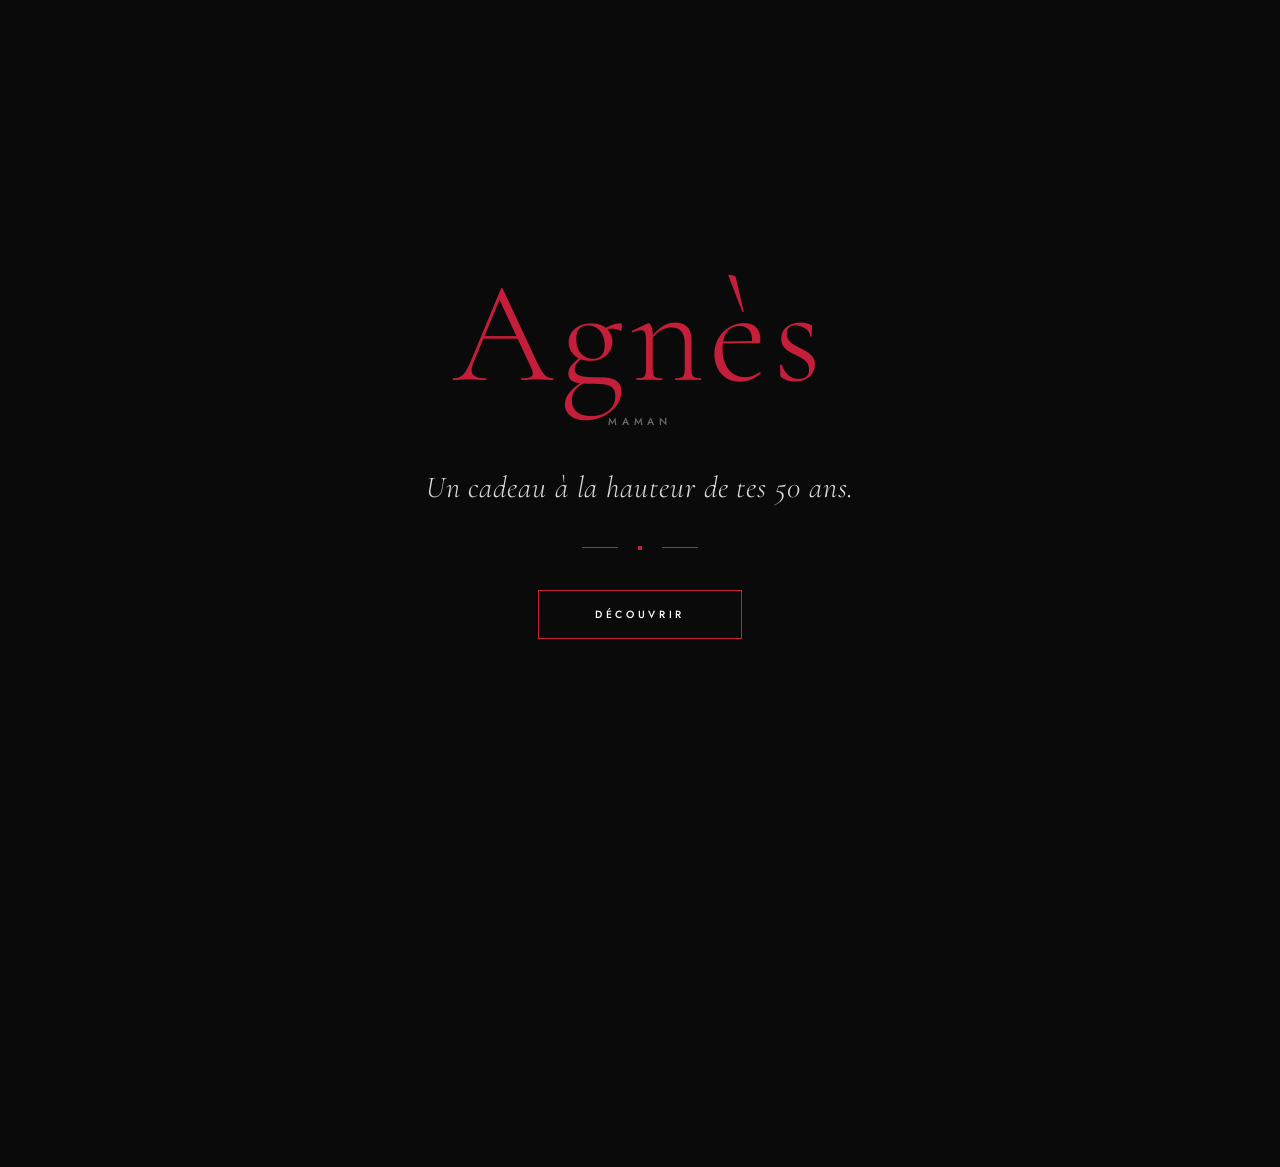
==== index.html @ ba9f7671 "fix: scroll page détail débloqué mobile + desktop" ====
<!DOCTYPE html>
<html lang="fr">
<head>
    <meta charset="UTF-8">
    <meta name="viewport" content="width=device-width, initial-scale=1.0">
    <title>Un Cadeau d'Exception — 50 ans</title>
    <link rel="preconnect" href="https://fonts.googleapis.com">
    <link rel="preconnect" href="https://fonts.gstatic.com" crossorigin>
    <link href="https://fonts.googleapis.com/css2?family=Cormorant+Garamond:ital,wght@0,300;0,400;0,500;1,300;1,400&family=Jost:wght@300;400;500&display=swap" rel="stylesheet">
    <style>

        /* ================================================================
           VARIABLES & RESET
        ================================================================ */
        :root {
            --c-black:    #0A0A0A;
            --c-white:    #FFFFFF;
            --c-red:      #C41E3A;
            --c-red-dark: #9E1830;
            --c-gold:     #B8860B;
            --c-surface:  #111111;
            --c-border:   rgba(255, 255, 255, .07);

            --f-title: 'Cormorant Garamond', Georgia, serif;
            --f-body:  'Jost', system-ui, sans-serif;

            --ease-out:     cubic-bezier(0.16, 1, 0.3, 1);
            --ease-curtain: cubic-bezier(0.76, 0, 0.24, 1);
        }

        *, *::before, *::after { box-sizing: border-box; margin: 0; padding: 0; }

        html { scroll-behavior: smooth; }

        body {
            background: var(--c-black);
            color: var(--c-white);
            font-family: var(--f-body);
            font-weight: 300;
            overflow-x: hidden;
            -webkit-font-smoothing: antialiased;
            -moz-osx-font-smoothing: grayscale;
        }

        button { cursor: pointer; border: none; background: none; font-family: inherit; }


        /* ================================================================
           SPLASH
        ================================================================ */

        #splash {
            position: fixed;
            inset: 0;
            z-index: 100;
            background: var(--c-black);
            display: flex;
            flex-direction: column;
            align-items: center;
            justify-content: center;
            gap: 2.5rem;
            padding: 2rem;
            text-align: center;
            transition: opacity .7s var(--ease-out), visibility .7s;
        }

        #splash.exit { opacity: 0; visibility: hidden; pointer-events: none; }

        .splash-mono {
            font-family: var(--f-title);
            font-size: clamp(4rem, 14vw, 9rem);
            font-weight: 300;
            color: var(--c-red);
            line-height: 1;
            letter-spacing: .04em;
            opacity: 0;
            animation: aFadeScale 2s var(--ease-out) .3s forwards;
        }

        .splash-sub {
            font-family: var(--f-body);
            font-size: .65rem;
            font-weight: 500;
            letter-spacing: .45em;
            text-transform: uppercase;
            color: rgba(255, 255, 255, .4);
            margin-top: .5rem;
            opacity: 0;
            animation: aFadeUp .9s var(--ease-out) 1.2s forwards;
        }

        .splash-tagline {
            font-family: var(--f-title);
            font-size: clamp(1.1rem, 3.5vw, 1.9rem);
            font-weight: 300;
            font-style: italic;
            letter-spacing: .03em;
            color: rgba(255, 255, 255, .85);
            opacity: 0;
            animation: aFadeUp .9s var(--ease-out) 1.9s forwards;
        }

        .splash-rule {
            display: flex;
            align-items: center;
            gap: 1.25rem;
            opacity: 0;
            animation: aFadeUp .9s var(--ease-out) 2.1s forwards;
        }

        .splash-rule::before,
        .splash-rule::after {
            content: '';
            display: block;
            width: 36px;
            height: 1px;
            background: var(--c-red);
        }

        .splash-rule-dot { width: 4px; height: 4px; background: var(--c-red); }

        #btn-discover {
            font-family: var(--f-body);
            font-size: .65rem;
            font-weight: 500;
            letter-spacing: .35em;
            text-transform: uppercase;
            color: var(--c-white);
            border: 1px solid var(--c-red);
            padding: 1rem 3.5rem;
            transition: background .22s, color .22s, border-color .22s;
            opacity: 0;
            animation: aFadeUp .9s var(--ease-out) 2.5s forwards;
        }

        #btn-discover:hover { background: var(--c-white); color: var(--c-black); border-color: var(--c-white); }


        /* ================================================================
           RIDEAU
        ================================================================ */

        .curtain {
            position: fixed;
            top: 0; bottom: 0;
            width: 50%;
            z-index: 60;
            background-color: var(--c-red);
            background-image: repeating-linear-gradient(
                91deg,
                rgba(0,0,0,.13) 0, rgba(0,0,0,0) 2px,
                rgba(0,0,0,0) 5px, rgba(0,0,0,.07) 7px
            );
            transition: transform 1.9s var(--ease-curtain);
            will-change: transform;
        }

        #curtain-left  { left: 0;  transform: translateX(0); }
        #curtain-right { right: 0; transform: translateX(0); }

        #curtain-left::after {
            content: '';
            position: absolute;
            right: 0; top: 0; bottom: 0;
            width: 70px;
            background: linear-gradient(to right, transparent, rgba(0,0,0,.38));
            pointer-events: none;
        }

        #curtain-right::before {
            content: '';
            position: absolute;
            left: 0; top: 0; bottom: 0;
            width: 70px;
            background: linear-gradient(to left, transparent, rgba(0,0,0,.38));
            pointer-events: none;
        }

        #curtain-left.open  { transform: translateX(-100%); }
        #curtain-right.open { transform: translateX(100%); }


        /* ================================================================
           BOUTON SON
        ================================================================ */

        #sound-btn {
            position: fixed;
            top: 1.25rem;
            right: 1.25rem;
            z-index: 200;
            font-size: .58rem;
            font-weight: 500;
            letter-spacing: .22em;
            text-transform: uppercase;
            color: rgba(255,255,255,.4);
            border: 1px solid rgba(255,255,255,.12);
            padding: .4rem .9rem;
            opacity: 0;
            pointer-events: none;
            transition: opacity .5s var(--ease-out), color .2s, border-color .2s;
        }

        #sound-btn.visible { opacity: 1; pointer-events: auto; }
        #sound-btn:hover   { color: var(--c-white); border-color: rgba(255,255,255,.35); }


        /* ================================================================
           GRILLE DES CADEAUX
        ================================================================ */

        #main-content {
            min-height: 100vh;
            padding: 8rem 1.5rem 6rem;
        }

        .reveal-header {
            text-align: center;
            margin-bottom: 5rem;
            opacity: 0;
            transform: translateY(14px);
            transition: opacity .8s var(--ease-out), transform .8s var(--ease-out);
        }

        .reveal-header.show { opacity: 1; transform: none; }

        .eyebrow {
            display: block;
            font-size: .58rem;
            font-weight: 500;
            letter-spacing: .48em;
            text-transform: uppercase;
            color: var(--c-red);
            margin-bottom: .75rem;
        }

        .reveal-header h1 {
            font-family: var(--f-title);
            font-size: clamp(2rem, 5vw, 3.8rem);
            font-weight: 300;
            letter-spacing: .04em;
            line-height: 1.15;
        }

        .cards-grid {
            display: grid;
            grid-template-columns: 1fr;
            gap: 1.5rem;
            max-width: 1200px;
            margin: 0 auto;
        }

        .gift-card {
            background: var(--c-surface);
            border: 1px solid var(--c-border);
            overflow: hidden;
            opacity: 0;
            transform: translateY(28px);
            transition:
                opacity .65s var(--ease-out),
                transform .65s var(--ease-out),
                border-color .22s,
                box-shadow .22s;
        }

        .gift-card.show { opacity: 1; transform: none; }

        @media (hover: hover) {
            .gift-card:hover {
                border-color: var(--c-red);
                box-shadow: 0 14px 55px rgba(196,30,58,.13);
            }
            .gift-card:hover .card-img img { transform: scale(1.04); }
        }

        .card-img {
            aspect-ratio: 16 / 9;
            overflow: hidden;
            background: #1c1c1c;
            position: relative;
        }

        .card-img img {
            display: block;
            width: 100%; height: 100%;
            object-fit: cover;
            transition: transform .7s var(--ease-out);
        }

        .card-img-placeholder {
            position: absolute;
            inset: 0;
            display: flex;
            align-items: center;
            justify-content: center;
        }

        .card-img-placeholder span {
            font-family: var(--f-title);
            font-size: .6rem;
            letter-spacing: .38em;
            text-transform: uppercase;
            color: rgba(255,255,255,.15);
        }

        .card-body { padding: 2rem 2rem 2.5rem; }

        .card-num {
            display: block;
            font-size: .53rem;
            font-weight: 500;
            letter-spacing: .55em;
            text-transform: uppercase;
            color: var(--c-red);
            margin-bottom: .75rem;
        }

        .card-title {
            font-family: var(--f-title);
            font-size: clamp(1.65rem, 3vw, 2.15rem);
            font-weight: 400;
            text-transform: uppercase;
            letter-spacing: .07em;
            line-height: 1.1;
            margin-bottom: .75rem;
        }

        .card-desc {
            font-size: .82rem;
            font-weight: 300;
            color: rgba(255,255,255,.52);
            line-height: 1.8;
            margin-bottom: 1.75rem;
        }

        .btn-detail {
            font-size: .63rem;
            font-weight: 500;
            letter-spacing: .3em;
            text-transform: uppercase;
            color: var(--c-white);
            background: transparent;
            border: 1px solid rgba(255,255,255,.2);
            padding: .85rem 2.25rem;
            transition: border-color .2s, background .2s;
        }

        .btn-detail:hover {
            border-color: var(--c-white);
            background: rgba(255,255,255,.04);
        }


        /* ================================================================
           ÉCRAN DÉTAIL
        ================================================================ */

        #detail-screen {
            position: fixed;
            inset: 0;
            z-index: 80;
            background: var(--c-black);
            overflow-y: scroll;
            -webkit-overflow-scrolling: touch;
            transform: translateX(100%);
            transition: transform .55s var(--ease-out);
        }

        #detail-screen.open { transform: translateX(0); }

        /* Bouton retour sticky */
        .detail-back {
            position: sticky;
            top: 0;
            z-index: 10;
            display: flex;
            align-items: center;
            gap: .6rem;
            padding: 1.25rem 1.5rem;
            background: rgba(10,10,10,.92);
            backdrop-filter: blur(8px);
            -webkit-backdrop-filter: blur(8px);
            font-size: .6rem;
            font-weight: 500;
            letter-spacing: .3em;
            text-transform: uppercase;
            color: rgba(255,255,255,.45);
            transition: color .2s;
            border-bottom: 1px solid rgba(255,255,255,.05);
        }

        .detail-back:hover { color: var(--c-white); }

        .detail-back-arrow {
            font-size: .9rem;
            line-height: 1;
            color: var(--c-red);
            transition: transform .2s var(--ease-out);
        }

        .detail-back:hover .detail-back-arrow { transform: translateX(-3px); }

        /* Hero image */
        .detail-hero {
            width: 100%;
            aspect-ratio: 16 / 9;
            overflow: hidden;
            background: #1c1c1c;
            position: relative;
        }

        .detail-hero img {
            display: block;
            width: 100%; height: 100%;
            object-fit: cover;
        }

        .detail-hero-placeholder {
            position: absolute;
            inset: 0;
            display: flex;
            align-items: center;
            justify-content: center;
        }

        .detail-hero-placeholder span {
            font-family: var(--f-title);
            font-size: .6rem;
            letter-spacing: .38em;
            text-transform: uppercase;
            color: rgba(255,255,255,.15);
        }

        /* Contenu */
        .detail-body {
            padding: 3rem 1.5rem 5rem;
            max-width: 680px;
            margin: 0 auto;
        }

        .detail-num {
            font-size: .53rem;
            font-weight: 500;
            letter-spacing: .55em;
            text-transform: uppercase;
            color: var(--c-red);
            display: block;
            margin-bottom: .75rem;
        }

        .detail-title {
            font-family: var(--f-title);
            font-size: clamp(2.2rem, 6vw, 3.5rem);
            font-weight: 300;
            text-transform: uppercase;
            letter-spacing: .06em;
            line-height: 1.1;
            margin-bottom: .6rem;
        }

        .detail-subtitle {
            font-family: var(--f-title);
            font-size: clamp(1rem, 2.5vw, 1.4rem);
            font-weight: 300;
            font-style: italic;
            color: rgba(255,255,255,.6);
            letter-spacing: .02em;
            margin-bottom: 2.5rem;
        }

        .detail-rule {
            display: flex;
            align-items: center;
            gap: 1.25rem;
            margin-bottom: 2.5rem;
        }

        .detail-rule::before,
        .detail-rule::after {
            content: '';
            display: block;
            height: 1px;
            background: rgba(255,255,255,.12);
            flex: 1;
        }

        .detail-rule-diamond {
            width: 5px;
            height: 5px;
            background: var(--c-red);
            transform: rotate(45deg);
            flex-shrink: 0;
        }

        .detail-story p {
            font-size: .9rem;
            font-weight: 300;
            color: rgba(255,255,255,.65);
            line-height: 1.9;
            margin-bottom: 1.5rem;
        }

        /* Liste des inclus */
        .detail-includes {
            margin: 2.5rem 0 3.5rem;
            border-top: 1px solid rgba(255,255,255,.07);
            padding-top: 2.5rem;
        }

        .detail-includes-label {
            font-size: .55rem;
            font-weight: 500;
            letter-spacing: .45em;
            text-transform: uppercase;
            color: var(--c-red);
            display: block;
            margin-bottom: 1.5rem;
        }

        .detail-includes ul {
            list-style: none;
            display: flex;
            flex-direction: column;
            gap: 1rem;
        }

        .detail-includes li {
            display: flex;
            align-items: center;
            gap: 1rem;
            font-size: .85rem;
            font-weight: 300;
            color: rgba(255,255,255,.75);
            line-height: 1.5;
        }

        .detail-includes li::before {
            content: '';
            display: block;
            width: 5px;
            height: 5px;
            background: var(--c-red);
            transform: rotate(45deg);
            flex-shrink: 0;
        }

        /* CTA principal */
        .btn-final-choose {
            display: block;
            width: 100%;
            font-family: var(--f-body);
            font-size: .68rem;
            font-weight: 500;
            letter-spacing: .35em;
            text-transform: uppercase;
            color: var(--c-white);
            background: var(--c-red);
            padding: 1.2rem 2rem;
            text-align: center;
            transition: background .2s;
        }

        .btn-final-choose:hover { background: var(--c-red-dark); }


        /* ================================================================
           CONFIRMATION
        ================================================================ */

        #confirmation {
            position: fixed;
            inset: 0;
            z-index: 300;
            background: var(--c-black);
            display: flex;
            flex-direction: column;
            align-items: center;
            justify-content: center;
            text-align: center;
            padding: 2rem;
            opacity: 0;
            visibility: hidden;
            transition: opacity .7s var(--ease-out), visibility .7s;
        }

        #confirmation.show { opacity: 1; visibility: visible; }

        .conf-eyebrow {
            font-size: .58rem;
            font-weight: 500;
            letter-spacing: .48em;
            text-transform: uppercase;
            color: var(--c-red);
            margin-bottom: 2rem;
            opacity: 0;
            transform: translateY(12px);
            transition: opacity .6s var(--ease-out) .2s, transform .6s var(--ease-out) .2s;
        }

        .conf-line1 {
            font-family: var(--f-title);
            font-size: clamp(1.1rem, 3vw, 1.75rem);
            font-weight: 300;
            font-style: italic;
            color: rgba(255,255,255,.65);
            margin-bottom: .4rem;
            opacity: 0;
            transform: translateY(12px);
            transition: opacity .6s var(--ease-out) .45s, transform .6s var(--ease-out) .45s;
        }

        .conf-chosen {
            font-family: var(--f-title);
            font-size: clamp(2.2rem, 7vw, 4.8rem);
            font-weight: 400;
            text-transform: uppercase;
            letter-spacing: .06em;
            color: var(--c-red);
            line-height: 1.1;
            margin-bottom: 2.5rem;
            opacity: 0;
            transform: translateY(12px);
            transition: opacity .6s var(--ease-out) .7s, transform .6s var(--ease-out) .7s;
        }

        .conf-ornament {
            display: flex;
            align-items: center;
            gap: 1.5rem;
            margin-bottom: 2rem;
            opacity: 0;
            transition: opacity .6s var(--ease-out) .9s;
        }

        .conf-ornament::before,
        .conf-ornament::after {
            content: '';
            display: block;
            width: 48px;
            height: 1px;
            background: rgba(255,255,255,.18);
        }

        .conf-ornament-diamond {
            width: 5px;
            height: 5px;
            background: var(--c-red);
            transform: rotate(45deg);
        }

        .conf-sub {
            font-size: .82rem;
            font-weight: 300;
            color: rgba(255,255,255,.38);
            line-height: 1.95;
            letter-spacing: .03em;
            max-width: 380px;
            opacity: 0;
            transform: translateY(12px);
            transition: opacity .6s var(--ease-out) 1.05s, transform .6s var(--ease-out) 1.05s;
        }

        #confirmation.show .conf-eyebrow,
        #confirmation.show .conf-line1,
        #confirmation.show .conf-chosen,
        #confirmation.show .conf-ornament,
        #confirmation.show .conf-sub {
            opacity: 1;
            transform: none;
        }


        /* ================================================================
           CONFETTIS
        ================================================================ */

        #confetti-canvas {
            position: fixed;
            inset: 0;
            z-index: 299;
            pointer-events: none;
        }


        /* ================================================================
           KEYFRAMES
        ================================================================ */

        @keyframes aFadeScale {
            from { opacity: 0; transform: scale(.93); }
            to   { opacity: 1; transform: scale(1); }
        }

        @keyframes aFadeUp {
            from { opacity: 0; transform: translateY(16px); }
            to   { opacity: 1; transform: translateY(0); }
        }


        /* ================================================================
           TABLETTE — 768px
        ================================================================ */

        @media (min-width: 768px) {
            #main-content { padding: 8rem 3rem 6rem; }

            .cards-grid { grid-template-columns: 1fr 1fr; gap: 2rem; }

            .gift-card:nth-child(3) {
                grid-column: 1 / -1;
                max-width: 540px;
                justify-self: center;
                width: 100%;
            }

            .detail-hero { aspect-ratio: 21 / 9; }

            .detail-body { padding: 4rem 2rem 6rem; }
        }


        /* ================================================================
           DESKTOP — 1280px
        ================================================================ */

        @media (min-width: 1280px) {
            #main-content { padding: 9rem 5rem 7rem; }

            .cards-grid { grid-template-columns: repeat(3, 1fr); gap: 2.5rem; }

            .gift-card:nth-child(3) { grid-column: auto; max-width: none; justify-self: auto; }

            .card-img { aspect-ratio: 4 / 5; }

            /* Layout 2 colonnes sur la page détail */
            #detail-screen {
                overflow: hidden;
                display: flex;
                flex-direction: column;
            }

            .detail-layout {
                display: grid;
                grid-template-columns: 1fr 1fr;
                flex: 1;
                min-height: 0;
                overflow: hidden;
            }

            .detail-hero {
                aspect-ratio: auto;
                height: 100%;
                overflow: hidden;
            }

            .detail-body {
                height: 100%;
                overflow-y: scroll;
                -webkit-overflow-scrolling: touch;
                padding: 4rem 3.5rem 6rem;
                max-width: none;
            }
        }

    </style>
</head>
<body>

<!-- ================================================================
     SPLASH
================================================================ -->
<section id="splash">
    <div>
        <div class="splash-mono">Agnès</div>
        <p class="splash-sub">Maman</p>
    </div>
    <p class="splash-tagline">Un cadeau à la hauteur de tes 50 ans.</p>
    <div class="splash-rule" aria-hidden="true">
        <div class="splash-rule-dot"></div>
    </div>
    <button id="btn-discover" type="button">Découvrir</button>
</section>


<!-- ================================================================
     RIDEAU
================================================================ -->
<div id="curtain-left"  class="curtain" aria-hidden="true"></div>
<div id="curtain-right" class="curtain" aria-hidden="true"></div>


<!-- ================================================================
     GRILLE DES CADEAUX
================================================================ -->
<main id="main-content">

    <header class="reveal-header" id="reveal-header">
        <span class="eyebrow">Ton anniversaire</span>
        <h1>Choisis ton cadeau</h1>
    </header>

    <div class="cards-grid">

        <article class="gift-card" data-id="1" data-gift="Paris &amp; Le Roi Lion">
            <div class="card-img" id="img-wrap-1">
                <div class="card-img-placeholder" aria-hidden="true"><span>gift-1.jpg</span></div>
            </div>
            <div class="card-body">
                <span class="card-num">— I —</span>
                <h2 class="card-title">Paris &amp; Le Roi Lion</h2>
                <p class="card-desc">Un week-end à Paris avec hôtel haut de gamme et places pour le spectacle Le Roi Lion.</p>
                <button class="btn-detail" type="button">Détails</button>
            </div>
        </article>

        <article class="gift-card" data-id="2" data-gift="Escapade à Deauville">
            <div class="card-img" id="img-wrap-2">
                <div class="card-img-placeholder" aria-hidden="true"><span>gift-2.jpg</span></div>
            </div>
            <div class="card-body">
                <span class="card-num">— II —</span>
                <h2 class="card-title">Escapade à Deauville</h2>
                <p class="card-desc">Un week-end normand dans un hôtel d'exception, face à la mer.</p>
                <button class="btn-detail" type="button">Détails</button>
            </div>
        </article>

        <article class="gift-card" data-id="3" data-gift="Le Sac de tes Rêves">
            <div class="card-img" id="img-wrap-3">
                <div class="card-img-placeholder" aria-hidden="true"><span>gift-3.jpg</span></div>
            </div>
            <div class="card-body">
                <span class="card-num">— III —</span>
                <h2 class="card-title">Le Sac de tes Rêves</h2>
                <p class="card-desc">Une cagnotte réunie avec amour pour t'offrir le sac tant désiré.</p>
                <button class="btn-detail" type="button">Détails</button>
            </div>
        </article>

    </div>
</main>


<!-- ================================================================
     PAGE DÉTAIL (slide depuis la droite)
================================================================ -->
<div id="detail-screen" role="dialog" aria-modal="true" aria-label="Détails du cadeau">

    <button class="detail-back" id="btn-back" type="button">
        <span class="detail-back-arrow">←</span>
        Retour aux cadeaux
    </button>

    <div class="detail-layout">

        <div class="detail-hero" id="detail-hero">
            <div class="detail-hero-placeholder" aria-hidden="true">
                <span id="detail-hero-placeholder-text"></span>
            </div>
        </div>

        <div class="detail-body">
            <span class="detail-num" id="detail-num"></span>
            <h2 class="detail-title" id="detail-title"></h2>
            <p class="detail-subtitle" id="detail-subtitle"></p>

            <div class="detail-rule" aria-hidden="true">
                <div class="detail-rule-diamond"></div>
            </div>

            <div class="detail-story" id="detail-story"></div>

            <div class="detail-includes">
                <span class="detail-includes-label">Ce cadeau comprend</span>
                <ul id="detail-includes-list"></ul>
            </div>

            <button class="btn-final-choose" id="btn-final-choose" type="button">
                Je choisis ce cadeau
            </button>
        </div>

    </div>
</div>


<!-- ================================================================
     CONFIRMATION
================================================================ -->
<canvas id="confetti-canvas" aria-hidden="true"></canvas>

<div id="confirmation" role="dialog" aria-modal="true" aria-labelledby="conf-chosen-text">
    <span class="conf-eyebrow">Félicitations</span>
    <p class="conf-line1">Tu as choisi</p>
    <h2 class="conf-chosen" id="conf-chosen-text"></h2>
    <div class="conf-ornament" aria-hidden="true">
        <div class="conf-ornament-diamond"></div>
    </div>
    <p class="conf-sub">
        Les organisateurs ont été prévenus.<br>
        Profite de ce moment.
    </p>
</div>


<!-- Son (optionnel — déposer fanfare.mp3) -->
<button id="sound-btn" type="button" title="Activer / couper le son">♪ Son</button>


<!-- ================================================================
     JAVASCRIPT
================================================================ -->
<script>
'use strict';

/* ================================================================
   DONNÉES DES CADEAUX
================================================================ */
const GIFTS = {
    1: {
        name:     'Paris & Le Roi Lion',
        num:      '— I —',
        img:      'gift-1.jpg',
        subtitle: 'Un week-end de magie dans la Ville Lumière',
        story: [
            'Paris t\'attend pour un week-end inoubliable. Au programme : les lumières de la capitale, l\'effervescence d\'un hôtel d\'exception, et l\'émotion d\'un spectacle qui a traversé les frontières et ému des millions de spectateurs à travers le monde.',
            'Le Roi Lion, c\'est bien plus qu\'un musical. C\'est une fresque vivante portée par une mise en scène époustouflante, des costumes sublimes et des chants qui résonnent longtemps après le rideau tombé. Deux places réservées rien que pour toi.'
        ],
        includes: [
            'Spectacle Le Roi Lion — 2 places au Théâtre Mogador',
            'Hôtel haut de gamme au cœur de Paris',
            'Week-end complet — 2 jours, 2 nuits'
        ]
    },
    2: {
        name:     'Escapade à Deauville',
        num:      '— II —',
        img:      'gift-2.jpg',
        subtitle: 'La Normandie dans toute sa splendeur',
        story: [
            'À deux heures de Paris, Deauville t\'attend. Les planches, la mer grise et lumineuse, les façades à colombages — tout ici invite à ralentir, à respirer, à savourer chaque instant sans se presser. Une parenthèse hors du temps.',
            'Un hôtel d\'exception, un accès spa pour un soin bien mérité, et une table gastronomique pour finir la journée comme il se doit : les yeux posés sur la mer, le verre levé, entourée de ceux qui t\'aiment.'
        ],
        includes: [
            '1 ou 2 nuits dans un hôtel d\'exception',
            'Accès SPA & soins',
            'Dîner gastronomique face à la mer'
        ]
    },
    3: {
        name:     'Le Sac de tes Rêves',
        num:      '— III —',
        img:      'gift-3.jpg',
        subtitle: 'Pour se faire plaisir, sans compromis',
        story: [
            'Il y a des objets qu\'on désire longtemps avant d\'oser se les offrir. Ce cadeau, c\'est une invitation à franchir ce pas — avec tout l\'amour de ceux qui te connaissent et qui savent exactement ce que tu vaux.',
            'Une cagnotte réunie avec soin, pour que tu puisses choisir ce que tu veux vraiment. Prends ton temps. Flâne dans ta boutique préférée. Essaie. Hésite. Décide. Aucune contrainte, juste le plaisir pur de se faire plaisir.'
        ],
        includes: [
            'Une cagnotte réunie avec amour',
            'Pour le sac que tu as toujours voulu',
            'À ton rythme, sans compromis'
        ]
    }
};


/* ================================================================
   ÉLÉMENTS
================================================================ */
const splash        = document.getElementById('splash');
const btnDiscover   = document.getElementById('btn-discover');
const cLeft         = document.getElementById('curtain-left');
const cRight        = document.getElementById('curtain-right');
const revealHdr     = document.getElementById('reveal-header');
const cards         = document.querySelectorAll('.gift-card');
const detailScreen  = document.getElementById('detail-screen');
const btnBack       = document.getElementById('btn-back');
const detailHero    = document.getElementById('detail-hero');
const detailPhText  = document.getElementById('detail-hero-placeholder-text');
const detailNum     = document.getElementById('detail-num');
const detailTitle   = document.getElementById('detail-title');
const detailSub     = document.getElementById('detail-subtitle');
const detailStory   = document.getElementById('detail-story');
const detailList    = document.getElementById('detail-includes-list');
const btnFinalChoose= document.getElementById('btn-final-choose');
const confirmEl     = document.getElementById('confirmation');
const confChosen    = document.getElementById('conf-chosen-text');
const soundBtn      = document.getElementById('sound-btn');
const canvas        = document.getElementById('confetti-canvas');
const ctx           = canvas.getContext('2d');

let currentGiftId   = null;


/* ================================================================
   IMAGES
================================================================ */
[1, 2, 3].forEach(n => {
    const wrap = document.getElementById(`img-wrap-${n}`);
    const img  = new Image();
    img.alt    = GIFTS[n].name;
    img.onload = () => { wrap.innerHTML = ''; wrap.appendChild(img); };
    img.src    = GIFTS[n].img;
});


/* ================================================================
   SON (optionnel)
================================================================ */
let soundEnabled = true;
let audio = null;
try { audio = new Audio('fanfare.mp3'); audio.preload = 'auto'; } catch(e) {}

soundBtn.addEventListener('click', () => {
    soundEnabled = !soundEnabled;
    soundBtn.textContent = soundEnabled ? '♪ Son' : '♪ Muet';
});

function playFanfare() {
    if (soundEnabled && audio) { audio.currentTime = 0; audio.play().catch(() => {}); }
}


/* ================================================================
   SÉQUENCE SPLASH → GRILLE
================================================================ */
btnDiscover.addEventListener('click', () => {
    splash.classList.add('exit');
    soundBtn.classList.add('visible');

    setTimeout(() => {
        playFanfare();
        cLeft.classList.add('open');
        cRight.classList.add('open');
    }, 280);

    setTimeout(() => revealHdr.classList.add('show'), 1600);
    cards.forEach((card, i) => {
        setTimeout(() => card.classList.add('show'), 1900 + i * 280);
    });
});


/* ================================================================
   OUVERTURE PAGE DÉTAIL
================================================================ */
function openDetail(id) {
    const g = GIFTS[id];
    currentGiftId = id;

    // Image hero
    detailHero.innerHTML = '';
    const placeholder = document.createElement('div');
    placeholder.className = 'detail-hero-placeholder';
    placeholder.innerHTML = `<span>${g.name}</span>`;
    detailHero.appendChild(placeholder);

    const img = new Image();
    img.alt    = g.name;
    img.onload = () => { detailHero.innerHTML = ''; detailHero.appendChild(img); };
    img.src    = g.img;

    // Textes
    detailNum.textContent  = g.num;
    detailTitle.textContent = g.name;
    detailSub.textContent  = g.subtitle;

    detailStory.innerHTML = g.story.map(p => `<p>${p}</p>`).join('');

    detailList.innerHTML = g.includes
        .map(item => `<li>${item}</li>`)
        .join('');

    // Ouvre le panneau + scroll en haut
    detailScreen.scrollTop = 0;
    detailScreen.classList.add('open');
}

cards.forEach(card => {
    card.querySelector('.btn-detail').addEventListener('click', () => {
        openDetail(parseInt(card.dataset.id, 10));
    });
});


/* ================================================================
   FERMETURE PAGE DÉTAIL
================================================================ */
function closeDetail() {
    detailScreen.classList.remove('open');
}

btnBack.addEventListener('click', closeDetail);


/* ================================================================
   CHOIX FINAL → EMAIL + CONFIRMATION
================================================================ */
btnFinalChoose.addEventListener('click', () => {
    const g = GIFTS[currentGiftId];

    closeDetail();

    // Confirmation overlay
    confChosen.textContent = g.name;
    confirmEl.classList.add('show');
    launchConfetti();

    // Email via Resend
    fetch('/api/notify', {
        method: 'POST',
        headers: { 'Content-Type': 'application/json' },
        body: JSON.stringify({ gift: g.name })
    }).catch(() => {});
});


/* ================================================================
   CONFETTIS
================================================================ */
const CONFETTI_COLORS = ['#C41E3A','#C41E3A','#B8860B','#D4AF37','#8B1020','#FFFFFF'];
let particles = [];
let rafId     = null;

function resizeCanvas() {
    canvas.width  = window.innerWidth;
    canvas.height = window.innerHeight;
}
window.addEventListener('resize', resizeCanvas, { passive: true });
resizeCanvas();

function makeParticle() {
    return {
        x: Math.random() * canvas.width, y: -12,
        vx: (Math.random() - .5) * 1.5,  vy: Math.random() * 2.5 + .8,
        w: Math.random() * 7 + 2,         h: Math.random() * 14 + 4,
        angle: Math.random() * Math.PI * 2, spin: (Math.random() - .5) * .11,
        color: CONFETTI_COLORS[Math.floor(Math.random() * CONFETTI_COLORS.length)],
        alpha: 1
    };
}

function tickConfetti() {
    ctx.clearRect(0, 0, canvas.width, canvas.height);
    particles.forEach(p => {
        p.x += p.vx; p.y += p.vy; p.angle += p.spin;
        if (p.y > canvas.height * .72) p.alpha -= .016;
        ctx.save();
        ctx.globalAlpha = Math.max(0, p.alpha);
        ctx.translate(p.x, p.y);
        ctx.rotate(p.angle);
        ctx.fillStyle = p.color;
        ctx.fillRect(-p.w / 2, -p.h / 2, p.w, p.h);
        ctx.restore();
    });
    particles = particles.filter(p => p.alpha > 0 && p.y < canvas.height + 20);
    if (particles.length > 0) {
        rafId = requestAnimationFrame(tickConfetti);
    } else {
        ctx.clearRect(0, 0, canvas.width, canvas.height);
        rafId = null;
    }
}

function launchConfetti() {
    if (rafId) cancelAnimationFrame(rafId);
    particles = [];
    let bursts = 0;
    const interval = setInterval(() => {
        for (let i = 0; i < 10; i++) particles.push(makeParticle());
        if (++bursts >= 22) clearInterval(interval);
    }, 55);
    tickConfetti();
}
</script>

</body>
</html>
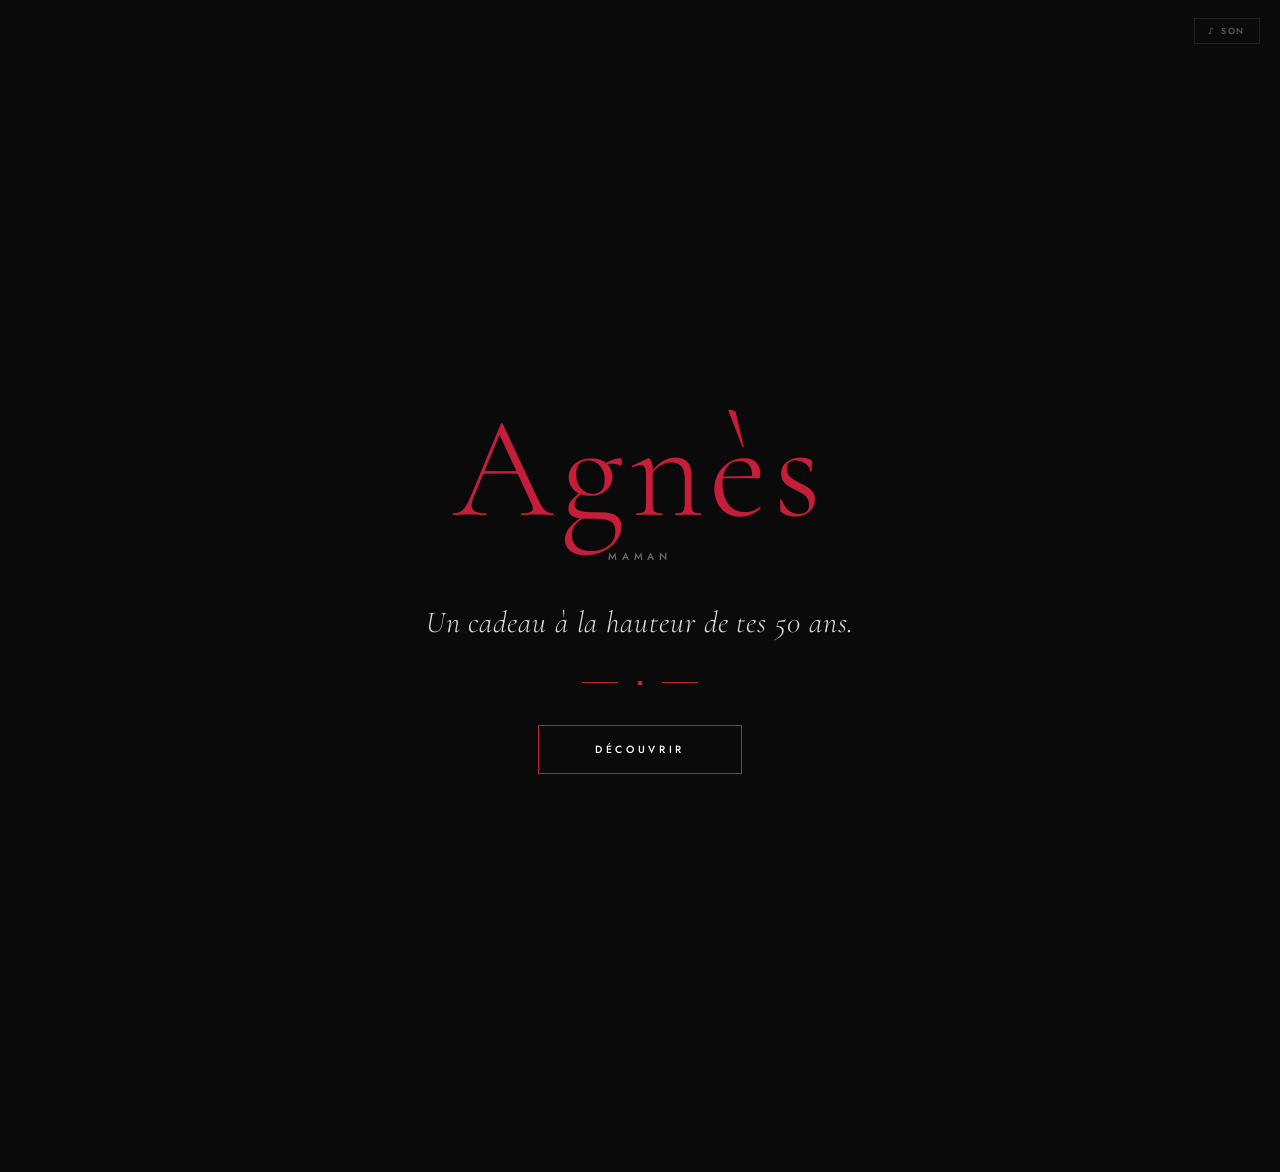
==== commit 496c072c: "feat: multi-pages + design image respirant sur cadeau.html" ====
--- a/index.html
+++ b/index.html
@@ -6,49 +6,12 @@
     <title>Un Cadeau d'Exception — 50 ans</title>
     <link rel="preconnect" href="https://fonts.googleapis.com">
     <link rel="preconnect" href="https://fonts.gstatic.com" crossorigin>
-    <link href="https://fonts.googleapis.com/css2?family=Cormorant+Garamond:ital,wght@0,300;0,400;0,500;1,300;1,400&family=Jost:wght@300;400;500&display=swap" rel="stylesheet">
+    <link rel="stylesheet" href="style.css">
     <style>
-
-        /* ================================================================
-           VARIABLES & RESET
-        ================================================================ */
-        :root {
-            --c-black:    #0A0A0A;
-            --c-white:    #FFFFFF;
-            --c-red:      #C41E3A;
-            --c-red-dark: #9E1830;
-            --c-gold:     #B8860B;
-            --c-surface:  #111111;
-            --c-border:   rgba(255, 255, 255, .07);
-
-            --f-title: 'Cormorant Garamond', Georgia, serif;
-            --f-body:  'Jost', system-ui, sans-serif;
-
-            --ease-out:     cubic-bezier(0.16, 1, 0.3, 1);
-            --ease-curtain: cubic-bezier(0.76, 0, 0.24, 1);
-        }
-
-        *, *::before, *::after { box-sizing: border-box; margin: 0; padding: 0; }
-
-        html { scroll-behavior: smooth; }
-
-        body {
-            background: var(--c-black);
-            color: var(--c-white);
-            font-family: var(--f-body);
-            font-weight: 300;
-            overflow-x: hidden;
-            -webkit-font-smoothing: antialiased;
-            -moz-osx-font-smoothing: grayscale;
-        }
-
-        button { cursor: pointer; border: none; background: none; font-family: inherit; }
-
 
         /* ================================================================
            SPLASH
         ================================================================ */
-
         #splash {
             position: fixed;
             inset: 0;
@@ -139,7 +102,6 @@
         /* ================================================================
            RIDEAU
         ================================================================ */
-
         .curtain {
             position: fixed;
             top: 0; bottom: 0;
@@ -155,8 +117,8 @@
             will-change: transform;
         }
 
-        #curtain-left  { left: 0;  transform: translateX(0); }
-        #curtain-right { right: 0; transform: translateX(0); }
+        #curtain-left  { left: 0; }
+        #curtain-right { right: 0; }
 
         #curtain-left::after {
             content: '';
@@ -181,34 +143,8 @@
 
 
         /* ================================================================
-           BOUTON SON
-        ================================================================ */
-
-        #sound-btn {
-            position: fixed;
-            top: 1.25rem;
-            right: 1.25rem;
-            z-index: 200;
-            font-size: .58rem;
-            font-weight: 500;
-            letter-spacing: .22em;
-            text-transform: uppercase;
-            color: rgba(255,255,255,.4);
-            border: 1px solid rgba(255,255,255,.12);
-            padding: .4rem .9rem;
-            opacity: 0;
-            pointer-events: none;
-            transition: opacity .5s var(--ease-out), color .2s, border-color .2s;
-        }
-
-        #sound-btn.visible { opacity: 1; pointer-events: auto; }
-        #sound-btn:hover   { color: var(--c-white); border-color: rgba(255,255,255,.35); }
-
-
-        /* ================================================================
            GRILLE DES CADEAUX
         ================================================================ */
-
         #main-content {
             min-height: 100vh;
             padding: 8rem 1.5rem 6rem;
@@ -223,16 +159,6 @@
         }
 
         .reveal-header.show { opacity: 1; transform: none; }
-
-        .eyebrow {
-            display: block;
-            font-size: .58rem;
-            font-weight: 500;
-            letter-spacing: .48em;
-            text-transform: uppercase;
-            color: var(--c-red);
-            margin-bottom: .75rem;
-        }
 
         .reveal-header h1 {
             font-family: var(--f-title);
@@ -261,15 +187,13 @@
                 transform .65s var(--ease-out),
                 border-color .22s,
                 box-shadow .22s;
+            cursor: pointer;
         }
 
         .gift-card.show { opacity: 1; transform: none; }
 
         @media (hover: hover) {
-            .gift-card:hover {
-                border-color: var(--c-red);
-                box-shadow: 0 14px 55px rgba(196,30,58,.13);
-            }
+            .gift-card:hover { border-color: var(--c-red); box-shadow: 0 14px 55px rgba(196,30,58,.13); }
             .gift-card:hover .card-img img { transform: scale(1.04); }
         }
 
@@ -281,519 +205,82 @@
         }
 
         .card-img img {
-            display: block;
-            width: 100%; height: 100%;
+            display: block; width: 100%; height: 100%;
             object-fit: cover;
             transition: transform .7s var(--ease-out);
         }
 
         .card-img-placeholder {
-            position: absolute;
-            inset: 0;
-            display: flex;
-            align-items: center;
-            justify-content: center;
+            position: absolute; inset: 0;
+            display: flex; align-items: center; justify-content: center;
         }
 
         .card-img-placeholder span {
             font-family: var(--f-title);
-            font-size: .6rem;
-            letter-spacing: .38em;
-            text-transform: uppercase;
-            color: rgba(255,255,255,.15);
+            font-size: .6rem; letter-spacing: .38em;
+            text-transform: uppercase; color: rgba(255,255,255,.15);
         }
 
         .card-body { padding: 2rem 2rem 2.5rem; }
 
         .card-num {
             display: block;
-            font-size: .53rem;
-            font-weight: 500;
-            letter-spacing: .55em;
-            text-transform: uppercase;
-            color: var(--c-red);
-            margin-bottom: .75rem;
+            font-size: .53rem; font-weight: 500;
+            letter-spacing: .55em; text-transform: uppercase;
+            color: var(--c-red); margin-bottom: .75rem;
         }
 
         .card-title {
             font-family: var(--f-title);
             font-size: clamp(1.65rem, 3vw, 2.15rem);
-            font-weight: 400;
-            text-transform: uppercase;
-            letter-spacing: .07em;
-            line-height: 1.1;
-            margin-bottom: .75rem;
+            font-weight: 400; text-transform: uppercase;
+            letter-spacing: .07em; line-height: 1.1; margin-bottom: .75rem;
         }
 
         .card-desc {
-            font-size: .82rem;
-            font-weight: 300;
+            font-size: .82rem; font-weight: 300;
             color: rgba(255,255,255,.52);
-            line-height: 1.8;
-            margin-bottom: 1.75rem;
-        }
-
-        .btn-detail {
-            font-size: .63rem;
-            font-weight: 500;
-            letter-spacing: .3em;
-            text-transform: uppercase;
-            color: var(--c-white);
-            background: transparent;
-            border: 1px solid rgba(255,255,255,.2);
-            padding: .85rem 2.25rem;
-            transition: border-color .2s, background .2s;
-        }
-
-        .btn-detail:hover {
-            border-color: var(--c-white);
-            background: rgba(255,255,255,.04);
+            line-height: 1.8; margin-bottom: 1.75rem;
         }
 
 
         /* ================================================================
-           ÉCRAN DÉTAIL
+           RESPONSIVE
         ================================================================ */
-
-        #detail-screen {
-            position: fixed;
-            inset: 0;
-            z-index: 80;
-            background: var(--c-black);
-            overflow-y: scroll;
-            -webkit-overflow-scrolling: touch;
-            transform: translateX(100%);
-            transition: transform .55s var(--ease-out);
-        }
-
-        #detail-screen.open { transform: translateX(0); }
-
-        /* Bouton retour sticky */
-        .detail-back {
-            position: sticky;
-            top: 0;
-            z-index: 10;
-            display: flex;
-            align-items: center;
-            gap: .6rem;
-            padding: 1.25rem 1.5rem;
-            background: rgba(10,10,10,.92);
-            backdrop-filter: blur(8px);
-            -webkit-backdrop-filter: blur(8px);
-            font-size: .6rem;
-            font-weight: 500;
-            letter-spacing: .3em;
-            text-transform: uppercase;
-            color: rgba(255,255,255,.45);
-            transition: color .2s;
-            border-bottom: 1px solid rgba(255,255,255,.05);
-        }
-
-        .detail-back:hover { color: var(--c-white); }
-
-        .detail-back-arrow {
-            font-size: .9rem;
-            line-height: 1;
-            color: var(--c-red);
-            transition: transform .2s var(--ease-out);
-        }
-
-        .detail-back:hover .detail-back-arrow { transform: translateX(-3px); }
-
-        /* Hero image */
-        .detail-hero {
-            width: 100%;
-            aspect-ratio: 16 / 9;
-            overflow: hidden;
-            background: #1c1c1c;
-            position: relative;
-        }
-
-        .detail-hero img {
-            display: block;
-            width: 100%; height: 100%;
-            object-fit: cover;
-        }
-
-        .detail-hero-placeholder {
-            position: absolute;
-            inset: 0;
-            display: flex;
-            align-items: center;
-            justify-content: center;
-        }
-
-        .detail-hero-placeholder span {
-            font-family: var(--f-title);
-            font-size: .6rem;
-            letter-spacing: .38em;
-            text-transform: uppercase;
-            color: rgba(255,255,255,.15);
-        }
-
-        /* Contenu */
-        .detail-body {
-            padding: 3rem 1.5rem 5rem;
-            max-width: 680px;
-            margin: 0 auto;
-        }
-
-        .detail-num {
-            font-size: .53rem;
-            font-weight: 500;
-            letter-spacing: .55em;
-            text-transform: uppercase;
-            color: var(--c-red);
-            display: block;
-            margin-bottom: .75rem;
-        }
-
-        .detail-title {
-            font-family: var(--f-title);
-            font-size: clamp(2.2rem, 6vw, 3.5rem);
-            font-weight: 300;
-            text-transform: uppercase;
-            letter-spacing: .06em;
-            line-height: 1.1;
-            margin-bottom: .6rem;
-        }
-
-        .detail-subtitle {
-            font-family: var(--f-title);
-            font-size: clamp(1rem, 2.5vw, 1.4rem);
-            font-weight: 300;
-            font-style: italic;
-            color: rgba(255,255,255,.6);
-            letter-spacing: .02em;
-            margin-bottom: 2.5rem;
-        }
-
-        .detail-rule {
-            display: flex;
-            align-items: center;
-            gap: 1.25rem;
-            margin-bottom: 2.5rem;
-        }
-
-        .detail-rule::before,
-        .detail-rule::after {
-            content: '';
-            display: block;
-            height: 1px;
-            background: rgba(255,255,255,.12);
-            flex: 1;
-        }
-
-        .detail-rule-diamond {
-            width: 5px;
-            height: 5px;
-            background: var(--c-red);
-            transform: rotate(45deg);
-            flex-shrink: 0;
-        }
-
-        .detail-story p {
-            font-size: .9rem;
-            font-weight: 300;
-            color: rgba(255,255,255,.65);
-            line-height: 1.9;
-            margin-bottom: 1.5rem;
-        }
-
-        /* Liste des inclus */
-        .detail-includes {
-            margin: 2.5rem 0 3.5rem;
-            border-top: 1px solid rgba(255,255,255,.07);
-            padding-top: 2.5rem;
-        }
-
-        .detail-includes-label {
-            font-size: .55rem;
-            font-weight: 500;
-            letter-spacing: .45em;
-            text-transform: uppercase;
-            color: var(--c-red);
-            display: block;
-            margin-bottom: 1.5rem;
-        }
-
-        .detail-includes ul {
-            list-style: none;
-            display: flex;
-            flex-direction: column;
-            gap: 1rem;
-        }
-
-        .detail-includes li {
-            display: flex;
-            align-items: center;
-            gap: 1rem;
-            font-size: .85rem;
-            font-weight: 300;
-            color: rgba(255,255,255,.75);
-            line-height: 1.5;
-        }
-
-        .detail-includes li::before {
-            content: '';
-            display: block;
-            width: 5px;
-            height: 5px;
-            background: var(--c-red);
-            transform: rotate(45deg);
-            flex-shrink: 0;
-        }
-
-        /* CTA principal */
-        .btn-final-choose {
-            display: block;
-            width: 100%;
-            font-family: var(--f-body);
-            font-size: .68rem;
-            font-weight: 500;
-            letter-spacing: .35em;
-            text-transform: uppercase;
-            color: var(--c-white);
-            background: var(--c-red);
-            padding: 1.2rem 2rem;
-            text-align: center;
-            transition: background .2s;
-        }
-
-        .btn-final-choose:hover { background: var(--c-red-dark); }
-
-
-        /* ================================================================
-           CONFIRMATION
-        ================================================================ */
-
-        #confirmation {
-            position: fixed;
-            inset: 0;
-            z-index: 300;
-            background: var(--c-black);
-            display: flex;
-            flex-direction: column;
-            align-items: center;
-            justify-content: center;
-            text-align: center;
-            padding: 2rem;
-            opacity: 0;
-            visibility: hidden;
-            transition: opacity .7s var(--ease-out), visibility .7s;
-        }
-
-        #confirmation.show { opacity: 1; visibility: visible; }
-
-        .conf-eyebrow {
-            font-size: .58rem;
-            font-weight: 500;
-            letter-spacing: .48em;
-            text-transform: uppercase;
-            color: var(--c-red);
-            margin-bottom: 2rem;
-            opacity: 0;
-            transform: translateY(12px);
-            transition: opacity .6s var(--ease-out) .2s, transform .6s var(--ease-out) .2s;
-        }
-
-        .conf-line1 {
-            font-family: var(--f-title);
-            font-size: clamp(1.1rem, 3vw, 1.75rem);
-            font-weight: 300;
-            font-style: italic;
-            color: rgba(255,255,255,.65);
-            margin-bottom: .4rem;
-            opacity: 0;
-            transform: translateY(12px);
-            transition: opacity .6s var(--ease-out) .45s, transform .6s var(--ease-out) .45s;
-        }
-
-        .conf-chosen {
-            font-family: var(--f-title);
-            font-size: clamp(2.2rem, 7vw, 4.8rem);
-            font-weight: 400;
-            text-transform: uppercase;
-            letter-spacing: .06em;
-            color: var(--c-red);
-            line-height: 1.1;
-            margin-bottom: 2.5rem;
-            opacity: 0;
-            transform: translateY(12px);
-            transition: opacity .6s var(--ease-out) .7s, transform .6s var(--ease-out) .7s;
-        }
-
-        .conf-ornament {
-            display: flex;
-            align-items: center;
-            gap: 1.5rem;
-            margin-bottom: 2rem;
-            opacity: 0;
-            transition: opacity .6s var(--ease-out) .9s;
-        }
-
-        .conf-ornament::before,
-        .conf-ornament::after {
-            content: '';
-            display: block;
-            width: 48px;
-            height: 1px;
-            background: rgba(255,255,255,.18);
-        }
-
-        .conf-ornament-diamond {
-            width: 5px;
-            height: 5px;
-            background: var(--c-red);
-            transform: rotate(45deg);
-        }
-
-        .conf-sub {
-            font-size: .82rem;
-            font-weight: 300;
-            color: rgba(255,255,255,.38);
-            line-height: 1.95;
-            letter-spacing: .03em;
-            max-width: 380px;
-            opacity: 0;
-            transform: translateY(12px);
-            transition: opacity .6s var(--ease-out) 1.05s, transform .6s var(--ease-out) 1.05s;
-        }
-
-        #confirmation.show .conf-eyebrow,
-        #confirmation.show .conf-line1,
-        #confirmation.show .conf-chosen,
-        #confirmation.show .conf-ornament,
-        #confirmation.show .conf-sub {
-            opacity: 1;
-            transform: none;
-        }
-
-
-        /* ================================================================
-           CONFETTIS
-        ================================================================ */
-
-        #confetti-canvas {
-            position: fixed;
-            inset: 0;
-            z-index: 299;
-            pointer-events: none;
-        }
-
-
-        /* ================================================================
-           KEYFRAMES
-        ================================================================ */
-
-        @keyframes aFadeScale {
-            from { opacity: 0; transform: scale(.93); }
-            to   { opacity: 1; transform: scale(1); }
-        }
-
-        @keyframes aFadeUp {
-            from { opacity: 0; transform: translateY(16px); }
-            to   { opacity: 1; transform: translateY(0); }
-        }
-
-
-        /* ================================================================
-           TABLETTE — 768px
-        ================================================================ */
-
         @media (min-width: 768px) {
             #main-content { padding: 8rem 3rem 6rem; }
-
             .cards-grid { grid-template-columns: 1fr 1fr; gap: 2rem; }
-
             .gift-card:nth-child(3) {
                 grid-column: 1 / -1;
-                max-width: 540px;
-                justify-self: center;
-                width: 100%;
+                max-width: 540px; justify-self: center; width: 100%;
             }
-
-            .detail-hero { aspect-ratio: 21 / 9; }
-
-            .detail-body { padding: 4rem 2rem 6rem; }
-        }
-
-
-        /* ================================================================
-           DESKTOP — 1280px
-        ================================================================ */
+        }
 
         @media (min-width: 1280px) {
             #main-content { padding: 9rem 5rem 7rem; }
-
             .cards-grid { grid-template-columns: repeat(3, 1fr); gap: 2.5rem; }
-
             .gift-card:nth-child(3) { grid-column: auto; max-width: none; justify-self: auto; }
-
             .card-img { aspect-ratio: 4 / 5; }
-
-            /* Layout 2 colonnes sur la page détail */
-            #detail-screen {
-                overflow: hidden;
-                display: flex;
-                flex-direction: column;
-            }
-
-            .detail-layout {
-                display: grid;
-                grid-template-columns: 1fr 1fr;
-                flex: 1;
-                min-height: 0;
-                overflow: hidden;
-            }
-
-            .detail-hero {
-                aspect-ratio: auto;
-                height: 100%;
-                overflow: hidden;
-            }
-
-            .detail-body {
-                height: 100%;
-                overflow-y: scroll;
-                -webkit-overflow-scrolling: touch;
-                padding: 4rem 3.5rem 6rem;
-                max-width: none;
-            }
         }
 
     </style>
 </head>
 <body>
 
-<!-- ================================================================
-     SPLASH
-================================================================ -->
 <section id="splash">
     <div>
         <div class="splash-mono">Agnès</div>
         <p class="splash-sub">Maman</p>
     </div>
     <p class="splash-tagline">Un cadeau à la hauteur de tes 50 ans.</p>
-    <div class="splash-rule" aria-hidden="true">
-        <div class="splash-rule-dot"></div>
-    </div>
+    <div class="splash-rule" aria-hidden="true"><div class="splash-rule-dot"></div></div>
     <button id="btn-discover" type="button">Découvrir</button>
 </section>
 
-
-<!-- ================================================================
-     RIDEAU
-================================================================ -->
 <div id="curtain-left"  class="curtain" aria-hidden="true"></div>
 <div id="curtain-right" class="curtain" aria-hidden="true"></div>
 
-
-<!-- ================================================================
-     GRILLE DES CADEAUX
-================================================================ -->
 <main id="main-content">
-
     <header class="reveal-header" id="reveal-header">
         <span class="eyebrow">Ton anniversaire</span>
         <h1>Choisis ton cadeau</h1>
@@ -809,7 +296,7 @@
                 <span class="card-num">— I —</span>
                 <h2 class="card-title">Paris &amp; Le Roi Lion</h2>
                 <p class="card-desc">Un week-end à Paris avec hôtel haut de gamme et places pour le spectacle Le Roi Lion.</p>
-                <button class="btn-detail" type="button">Détails</button>
+                <button class="btn-outline" type="button">Détails</button>
             </div>
         </article>
 
@@ -821,7 +308,7 @@
                 <span class="card-num">— II —</span>
                 <h2 class="card-title">Escapade à Deauville</h2>
                 <p class="card-desc">Un week-end normand dans un hôtel d'exception, face à la mer.</p>
-                <button class="btn-detail" type="button">Détails</button>
+                <button class="btn-outline" type="button">Détails</button>
             </div>
         </article>
 
@@ -833,169 +320,44 @@
                 <span class="card-num">— III —</span>
                 <h2 class="card-title">Le Sac de tes Rêves</h2>
                 <p class="card-desc">Une cagnotte réunie avec amour pour t'offrir le sac tant désiré.</p>
-                <button class="btn-detail" type="button">Détails</button>
+                <button class="btn-outline" type="button">Détails</button>
             </div>
         </article>
 
     </div>
 </main>
 
-
-<!-- ================================================================
-     PAGE DÉTAIL (slide depuis la droite)
-================================================================ -->
-<div id="detail-screen" role="dialog" aria-modal="true" aria-label="Détails du cadeau">
-
-    <button class="detail-back" id="btn-back" type="button">
-        <span class="detail-back-arrow">←</span>
-        Retour aux cadeaux
-    </button>
-
-    <div class="detail-layout">
-
-        <div class="detail-hero" id="detail-hero">
-            <div class="detail-hero-placeholder" aria-hidden="true">
-                <span id="detail-hero-placeholder-text"></span>
-            </div>
-        </div>
-
-        <div class="detail-body">
-            <span class="detail-num" id="detail-num"></span>
-            <h2 class="detail-title" id="detail-title"></h2>
-            <p class="detail-subtitle" id="detail-subtitle"></p>
-
-            <div class="detail-rule" aria-hidden="true">
-                <div class="detail-rule-diamond"></div>
-            </div>
-
-            <div class="detail-story" id="detail-story"></div>
-
-            <div class="detail-includes">
-                <span class="detail-includes-label">Ce cadeau comprend</span>
-                <ul id="detail-includes-list"></ul>
-            </div>
-
-            <button class="btn-final-choose" id="btn-final-choose" type="button">
-                Je choisis ce cadeau
-            </button>
-        </div>
-
-    </div>
-</div>
-
-
-<!-- ================================================================
-     CONFIRMATION
-================================================================ -->
-<canvas id="confetti-canvas" aria-hidden="true"></canvas>
-
-<div id="confirmation" role="dialog" aria-modal="true" aria-labelledby="conf-chosen-text">
-    <span class="conf-eyebrow">Félicitations</span>
-    <p class="conf-line1">Tu as choisi</p>
-    <h2 class="conf-chosen" id="conf-chosen-text"></h2>
-    <div class="conf-ornament" aria-hidden="true">
-        <div class="conf-ornament-diamond"></div>
-    </div>
-    <p class="conf-sub">
-        Les organisateurs ont été prévenus.<br>
-        Profite de ce moment.
-    </p>
-</div>
-
-
-<!-- Son (optionnel — déposer fanfare.mp3) -->
-<button id="sound-btn" type="button" title="Activer / couper le son">♪ Son</button>
-
-
-<!-- ================================================================
-     JAVASCRIPT
-================================================================ -->
+<button id="sound-btn" type="button">♪ Son</button>
+
+<script src="gifts-data.js"></script>
 <script>
 'use strict';
 
-/* ================================================================
-   DONNÉES DES CADEAUX
-================================================================ */
-const GIFTS = {
-    1: {
-        name:     'Paris & Le Roi Lion',
-        num:      '— I —',
-        img:      'gift-1.jpg',
-        subtitle: 'Un week-end de magie dans la Ville Lumière',
-        story: [
-            'Paris t\'attend pour un week-end inoubliable. Au programme : les lumières de la capitale, l\'effervescence d\'un hôtel d\'exception, et l\'émotion d\'un spectacle qui a traversé les frontières et ému des millions de spectateurs à travers le monde.',
-            'Le Roi Lion, c\'est bien plus qu\'un musical. C\'est une fresque vivante portée par une mise en scène époustouflante, des costumes sublimes et des chants qui résonnent longtemps après le rideau tombé. Deux places réservées rien que pour toi.'
-        ],
-        includes: [
-            'Spectacle Le Roi Lion — 2 places au Théâtre Mogador',
-            'Hôtel haut de gamme au cœur de Paris',
-            'Week-end complet — 2 jours, 2 nuits'
-        ]
-    },
-    2: {
-        name:     'Escapade à Deauville',
-        num:      '— II —',
-        img:      'gift-2.jpg',
-        subtitle: 'La Normandie dans toute sa splendeur',
-        story: [
-            'À deux heures de Paris, Deauville t\'attend. Les planches, la mer grise et lumineuse, les façades à colombages — tout ici invite à ralentir, à respirer, à savourer chaque instant sans se presser. Une parenthèse hors du temps.',
-            'Un hôtel d\'exception, un accès spa pour un soin bien mérité, et une table gastronomique pour finir la journée comme il se doit : les yeux posés sur la mer, le verre levé, entourée de ceux qui t\'aiment.'
-        ],
-        includes: [
-            '1 ou 2 nuits dans un hôtel d\'exception',
-            'Accès SPA & soins',
-            'Dîner gastronomique face à la mer'
-        ]
-    },
-    3: {
-        name:     'Le Sac de tes Rêves',
-        num:      '— III —',
-        img:      'gift-3.jpg',
-        subtitle: 'Pour se faire plaisir, sans compromis',
-        story: [
-            'Il y a des objets qu\'on désire longtemps avant d\'oser se les offrir. Ce cadeau, c\'est une invitation à franchir ce pas — avec tout l\'amour de ceux qui te connaissent et qui savent exactement ce que tu vaux.',
-            'Une cagnotte réunie avec soin, pour que tu puisses choisir ce que tu veux vraiment. Prends ton temps. Flâne dans ta boutique préférée. Essaie. Hésite. Décide. Aucune contrainte, juste le plaisir pur de se faire plaisir.'
-        ],
-        includes: [
-            'Une cagnotte réunie avec amour',
-            'Pour le sac que tu as toujours voulu',
-            'À ton rythme, sans compromis'
-        ]
-    }
-};
-
-
-/* ================================================================
-   ÉLÉMENTS
-================================================================ */
-const splash        = document.getElementById('splash');
-const btnDiscover   = document.getElementById('btn-discover');
-const cLeft         = document.getElementById('curtain-left');
-const cRight        = document.getElementById('curtain-right');
-const revealHdr     = document.getElementById('reveal-header');
-const cards         = document.querySelectorAll('.gift-card');
-const detailScreen  = document.getElementById('detail-screen');
-const btnBack       = document.getElementById('btn-back');
-const detailHero    = document.getElementById('detail-hero');
-const detailPhText  = document.getElementById('detail-hero-placeholder-text');
-const detailNum     = document.getElementById('detail-num');
-const detailTitle   = document.getElementById('detail-title');
-const detailSub     = document.getElementById('detail-subtitle');
-const detailStory   = document.getElementById('detail-story');
-const detailList    = document.getElementById('detail-includes-list');
-const btnFinalChoose= document.getElementById('btn-final-choose');
-const confirmEl     = document.getElementById('confirmation');
-const confChosen    = document.getElementById('conf-chosen-text');
-const soundBtn      = document.getElementById('sound-btn');
-const canvas        = document.getElementById('confetti-canvas');
-const ctx           = canvas.getContext('2d');
-
-let currentGiftId   = null;
-
-
-/* ================================================================
-   IMAGES
-================================================================ */
+/* ---- Navigation avec fondu ---- */
+function navigateTo(url) {
+    document.body.classList.add('exit');
+    setTimeout(() => { window.location.href = url; }, 280);
+}
+
+/* ---- Mode skip (retour depuis une page détail) ---- */
+const skipIntro = new URLSearchParams(location.search).has('skip');
+const splash    = document.getElementById('splash');
+const cLeft     = document.getElementById('curtain-left');
+const cRight    = document.getElementById('curtain-right');
+const revealHdr = document.getElementById('reveal-header');
+const cards     = document.querySelectorAll('.gift-card');
+
+if (skipIntro) {
+    splash.style.display    = 'none';
+    cLeft.style.transition  = 'none';
+    cRight.style.transition = 'none';
+    cLeft.classList.add('open');
+    cRight.classList.add('open');
+    revealHdr.classList.add('show');
+    cards.forEach(card => card.classList.add('show'));
+}
+
+/* ---- Images ---- */
 [1, 2, 3].forEach(n => {
     const wrap = document.getElementById(`img-wrap-${n}`);
     const img  = new Image();
@@ -1004,12 +366,10 @@
     img.src    = GIFTS[n].img;
 });
 
-
-/* ================================================================
-   SON (optionnel)
-================================================================ */
+/* ---- Son ---- */
+const soundBtn   = document.getElementById('sound-btn');
 let soundEnabled = true;
-let audio = null;
+let audio        = null;
 try { audio = new Audio('fanfare.mp3'); audio.preload = 'auto'; } catch(e) {}
 
 soundBtn.addEventListener('click', () => {
@@ -1017,20 +377,14 @@
     soundBtn.textContent = soundEnabled ? '♪ Son' : '♪ Muet';
 });
 
-function playFanfare() {
-    if (soundEnabled && audio) { audio.currentTime = 0; audio.play().catch(() => {}); }
-}
-
-
-/* ================================================================
-   SÉQUENCE SPLASH → GRILLE
-================================================================ */
+/* ---- Splash → révélation ---- */
+const btnDiscover = document.getElementById('btn-discover');
+
 btnDiscover.addEventListener('click', () => {
     splash.classList.add('exit');
-    soundBtn.classList.add('visible');
 
     setTimeout(() => {
-        playFanfare();
+        if (soundEnabled && audio) { audio.currentTime = 0; audio.play().catch(() => {}); }
         cLeft.classList.add('open');
         cRight.classList.add('open');
     }, 280);
@@ -1041,139 +395,16 @@
     });
 });
 
-
-/* ================================================================
-   OUVERTURE PAGE DÉTAIL
-================================================================ */
-function openDetail(id) {
-    const g = GIFTS[id];
-    currentGiftId = id;
-
-    // Image hero
-    detailHero.innerHTML = '';
-    const placeholder = document.createElement('div');
-    placeholder.className = 'detail-hero-placeholder';
-    placeholder.innerHTML = `<span>${g.name}</span>`;
-    detailHero.appendChild(placeholder);
-
-    const img = new Image();
-    img.alt    = g.name;
-    img.onload = () => { detailHero.innerHTML = ''; detailHero.appendChild(img); };
-    img.src    = g.img;
-
-    // Textes
-    detailNum.textContent  = g.num;
-    detailTitle.textContent = g.name;
-    detailSub.textContent  = g.subtitle;
-
-    detailStory.innerHTML = g.story.map(p => `<p>${p}</p>`).join('');
-
-    detailList.innerHTML = g.includes
-        .map(item => `<li>${item}</li>`)
-        .join('');
-
-    // Ouvre le panneau + scroll en haut
-    detailScreen.scrollTop = 0;
-    detailScreen.classList.add('open');
-}
-
+/* ---- Clic sur une carte → page détail ---- */
 cards.forEach(card => {
-    card.querySelector('.btn-detail').addEventListener('click', () => {
-        openDetail(parseInt(card.dataset.id, 10));
+    card.querySelector('.btn-outline').addEventListener('click', (e) => {
+        e.stopPropagation();
+        navigateTo(`cadeau.html?id=${card.dataset.id}`);
+    });
+    card.addEventListener('click', () => {
+        navigateTo(`cadeau.html?id=${card.dataset.id}`);
     });
 });
-
-
-/* ================================================================
-   FERMETURE PAGE DÉTAIL
-================================================================ */
-function closeDetail() {
-    detailScreen.classList.remove('open');
-}
-
-btnBack.addEventListener('click', closeDetail);
-
-
-/* ================================================================
-   CHOIX FINAL → EMAIL + CONFIRMATION
-================================================================ */
-btnFinalChoose.addEventListener('click', () => {
-    const g = GIFTS[currentGiftId];
-
-    closeDetail();
-
-    // Confirmation overlay
-    confChosen.textContent = g.name;
-    confirmEl.classList.add('show');
-    launchConfetti();
-
-    // Email via Resend
-    fetch('/api/notify', {
-        method: 'POST',
-        headers: { 'Content-Type': 'application/json' },
-        body: JSON.stringify({ gift: g.name })
-    }).catch(() => {});
-});
-
-
-/* ================================================================
-   CONFETTIS
-================================================================ */
-const CONFETTI_COLORS = ['#C41E3A','#C41E3A','#B8860B','#D4AF37','#8B1020','#FFFFFF'];
-let particles = [];
-let rafId     = null;
-
-function resizeCanvas() {
-    canvas.width  = window.innerWidth;
-    canvas.height = window.innerHeight;
-}
-window.addEventListener('resize', resizeCanvas, { passive: true });
-resizeCanvas();
-
-function makeParticle() {
-    return {
-        x: Math.random() * canvas.width, y: -12,
-        vx: (Math.random() - .5) * 1.5,  vy: Math.random() * 2.5 + .8,
-        w: Math.random() * 7 + 2,         h: Math.random() * 14 + 4,
-        angle: Math.random() * Math.PI * 2, spin: (Math.random() - .5) * .11,
-        color: CONFETTI_COLORS[Math.floor(Math.random() * CONFETTI_COLORS.length)],
-        alpha: 1
-    };
-}
-
-function tickConfetti() {
-    ctx.clearRect(0, 0, canvas.width, canvas.height);
-    particles.forEach(p => {
-        p.x += p.vx; p.y += p.vy; p.angle += p.spin;
-        if (p.y > canvas.height * .72) p.alpha -= .016;
-        ctx.save();
-        ctx.globalAlpha = Math.max(0, p.alpha);
-        ctx.translate(p.x, p.y);
-        ctx.rotate(p.angle);
-        ctx.fillStyle = p.color;
-        ctx.fillRect(-p.w / 2, -p.h / 2, p.w, p.h);
-        ctx.restore();
-    });
-    particles = particles.filter(p => p.alpha > 0 && p.y < canvas.height + 20);
-    if (particles.length > 0) {
-        rafId = requestAnimationFrame(tickConfetti);
-    } else {
-        ctx.clearRect(0, 0, canvas.width, canvas.height);
-        rafId = null;
-    }
-}
-
-function launchConfetti() {
-    if (rafId) cancelAnimationFrame(rafId);
-    particles = [];
-    let bursts = 0;
-    const interval = setInterval(() => {
-        for (let i = 0; i < 10; i++) particles.push(makeParticle());
-        if (++bursts >= 22) clearInterval(interval);
-    }, 55);
-    tickConfetti();
-}
 </script>
-
 </body>
 </html>
--- a/style.css
+++ b/style.css
@@ -0,0 +1,203 @@
+/* ================================================================
+   GOOGLE FONTS
+================================================================ */
+@import url('https://fonts.googleapis.com/css2?family=Cormorant+Garamond:ital,wght@0,300;0,400;0,500;1,300;1,400&family=Jost:wght@300;400;500&display=swap');
+
+/* ================================================================
+   VARIABLES
+================================================================ */
+:root {
+    --c-black:    #0A0A0A;
+    --c-white:    #FFFFFF;
+    --c-red:      #C41E3A;
+    --c-red-dark: #9E1830;
+    --c-gold:     #B8860B;
+    --c-surface:  #111111;
+    --c-border:   rgba(255, 255, 255, .07);
+
+    --f-title: 'Cormorant Garamond', Georgia, serif;
+    --f-body:  'Jost', system-ui, sans-serif;
+
+    --ease-out:     cubic-bezier(0.16, 1, 0.3, 1);
+    --ease-curtain: cubic-bezier(0.76, 0, 0.24, 1);
+}
+
+/* ================================================================
+   RESET
+================================================================ */
+*, *::before, *::after { box-sizing: border-box; margin: 0; padding: 0; }
+html { scroll-behavior: smooth; }
+
+body {
+    background: var(--c-black);
+    color: var(--c-white);
+    font-family: var(--f-body);
+    font-weight: 300;
+    overflow-x: hidden;
+    -webkit-font-smoothing: antialiased;
+    -moz-osx-font-smoothing: grayscale;
+    animation: pageIn .5s var(--ease-out) forwards;
+}
+
+button { cursor: pointer; border: none; background: none; font-family: inherit; }
+
+/* ================================================================
+   TRANSITIONS DE PAGE
+================================================================ */
+body.exit {
+    opacity: 0;
+    transform: translateY(6px);
+    transition: opacity .3s ease, transform .3s ease;
+}
+
+/* ================================================================
+   KEYFRAMES
+================================================================ */
+@keyframes pageIn {
+    from { opacity: 0; transform: translateY(6px); }
+    to   { opacity: 1; transform: none; }
+}
+
+@keyframes aFadeScale {
+    from { opacity: 0; transform: scale(.93); }
+    to   { opacity: 1; transform: scale(1); }
+}
+
+@keyframes aFadeUp {
+    from { opacity: 0; transform: translateY(16px); }
+    to   { opacity: 1; transform: none; }
+}
+
+/* ================================================================
+   COMPOSANTS PARTAGÉS
+================================================================ */
+
+/* Eyebrow */
+.eyebrow {
+    display: block;
+    font-size: .58rem;
+    font-weight: 500;
+    letter-spacing: .48em;
+    text-transform: uppercase;
+    color: var(--c-red);
+    margin-bottom: .75rem;
+}
+
+/* Ornement losange */
+.ornament {
+    display: flex;
+    align-items: center;
+    gap: 1.5rem;
+}
+
+.ornament::before,
+.ornament::after {
+    content: '';
+    display: block;
+    flex: 1;
+    height: 1px;
+    background: rgba(255, 255, 255, .12);
+}
+
+.ornament-diamond {
+    width: 5px;
+    height: 5px;
+    background: var(--c-red);
+    transform: rotate(45deg);
+    flex-shrink: 0;
+}
+
+/* Bouton principal (rouge) */
+.btn-primary {
+    display: inline-block;
+    font-family: var(--f-body);
+    font-size: .65rem;
+    font-weight: 500;
+    letter-spacing: .35em;
+    text-transform: uppercase;
+    color: var(--c-white);
+    background: var(--c-red);
+    border: none;
+    padding: 1rem 2.5rem;
+    cursor: pointer;
+    transition: background .2s;
+}
+
+.btn-primary:hover { background: var(--c-red-dark); }
+
+.btn-primary:disabled {
+    opacity: .5;
+    cursor: not-allowed;
+}
+
+/* Bouton outline */
+.btn-outline {
+    display: inline-block;
+    font-family: var(--f-body);
+    font-size: .65rem;
+    font-weight: 500;
+    letter-spacing: .35em;
+    text-transform: uppercase;
+    color: var(--c-white);
+    background: transparent;
+    border: 1px solid rgba(255, 255, 255, .2);
+    padding: 1rem 2.5rem;
+    cursor: pointer;
+    transition: border-color .2s, background .2s;
+    text-decoration: none;
+}
+
+.btn-outline:hover { border-color: var(--c-white); background: rgba(255, 255, 255, .04); }
+
+/* Barre de navigation retour (pages détail + confirmation) */
+.back-nav {
+    position: sticky;
+    top: 0;
+    z-index: 50;
+    display: flex;
+    align-items: center;
+    gap: .7rem;
+    padding: 1.1rem 1.5rem;
+    background: rgba(10, 10, 10, .95);
+    backdrop-filter: blur(10px);
+    -webkit-backdrop-filter: blur(10px);
+    border-bottom: 1px solid rgba(255, 255, 255, .05);
+    font-size: .58rem;
+    font-weight: 500;
+    letter-spacing: .3em;
+    text-transform: uppercase;
+    color: rgba(255, 255, 255, .4);
+    cursor: pointer;
+    transition: color .2s;
+    text-decoration: none;
+}
+
+.back-nav:hover { color: var(--c-white); }
+
+.back-nav-arrow {
+    color: var(--c-red);
+    font-size: .85rem;
+    line-height: 1;
+    transition: transform .22s var(--ease-out);
+}
+
+.back-nav:hover .back-nav-arrow { transform: translateX(-3px); }
+
+/* Bouton son */
+#sound-btn {
+    position: fixed;
+    top: 1.1rem;
+    right: 1.25rem;
+    z-index: 200;
+    font-size: .55rem;
+    font-weight: 500;
+    letter-spacing: .22em;
+    text-transform: uppercase;
+    color: rgba(255, 255, 255, .35);
+    border: 1px solid rgba(255, 255, 255, .1);
+    padding: .38rem .85rem;
+    transition: color .2s, border-color .2s;
+    cursor: pointer;
+}
+
+#sound-btn:hover { color: var(--c-white); border-color: rgba(255, 255, 255, .35); }
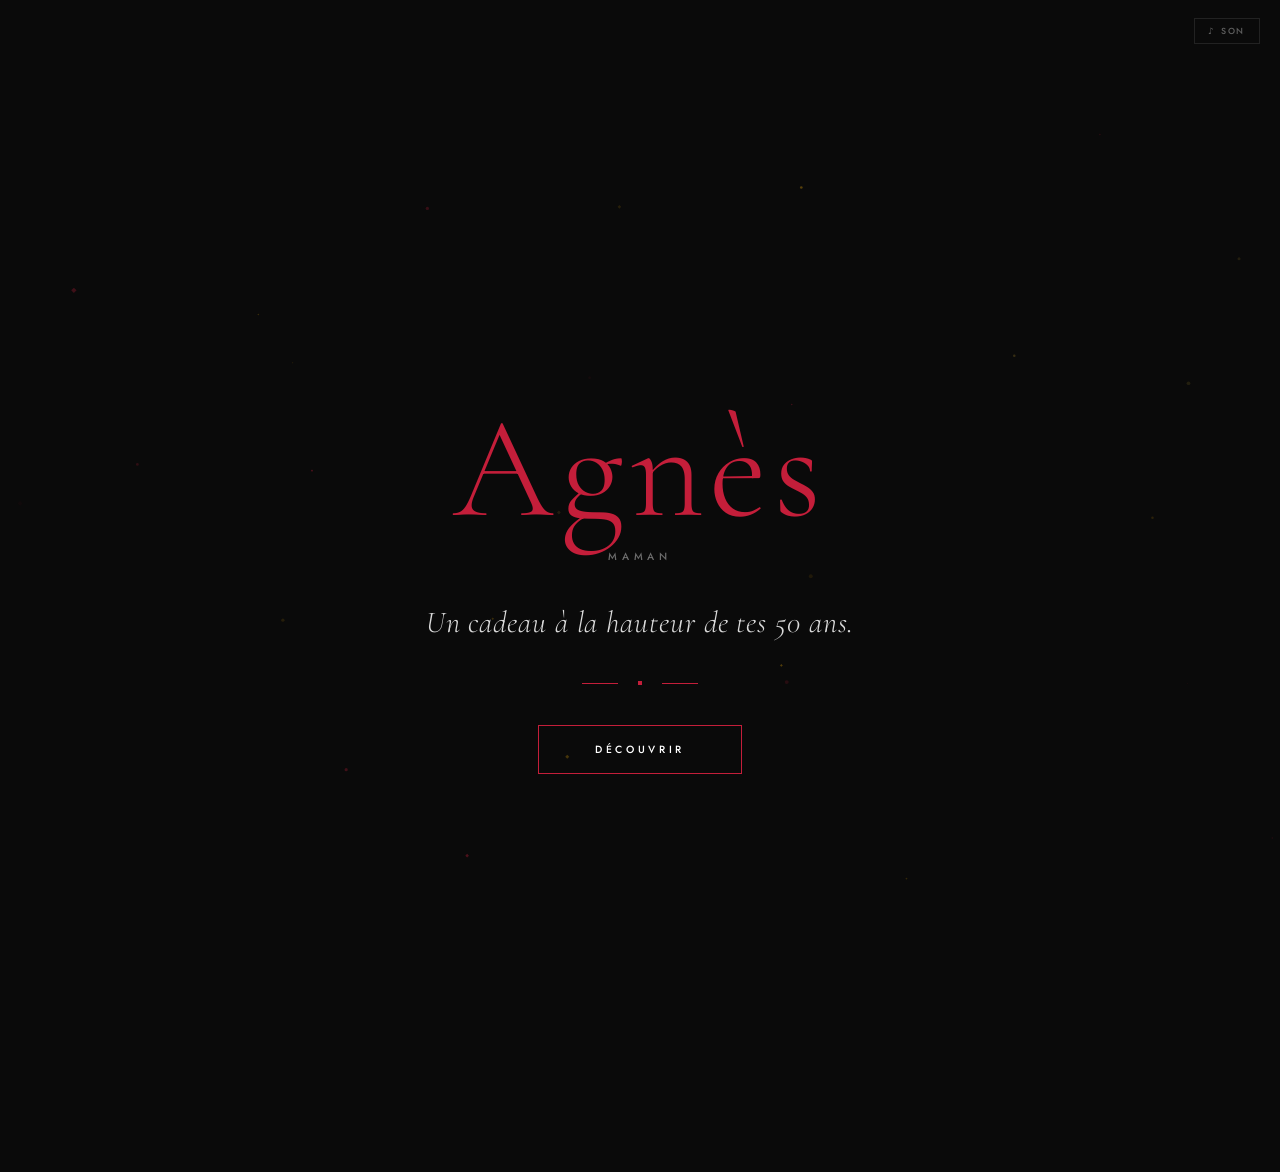
==== commit bca87372: "feat: particules ambiantes rouge/or sur le splash" ====
--- a/index.html
+++ b/index.html
@@ -29,6 +29,17 @@
 
         #splash.exit { opacity: 0; visibility: hidden; pointer-events: none; }
 
+        /* Canvas particules — derrière tout le contenu du splash */
+        #splash-bg {
+            position: absolute;
+            inset: 0;
+            pointer-events: none;
+            z-index: 0;
+        }
+
+        /* Contenu du splash au-dessus du canvas */
+        #splash > *:not(#splash-bg) { position: relative; z-index: 1; }
+
         .splash-mono {
             font-family: var(--f-title);
             font-size: clamp(4rem, 14vw, 9rem);
@@ -268,6 +279,7 @@
 <body>
 
 <section id="splash">
+    <canvas id="splash-bg" aria-hidden="true"></canvas>
     <div>
         <div class="splash-mono">Agnès</div>
         <p class="splash-sub">Maman</p>
@@ -394,6 +406,100 @@
         setTimeout(() => card.classList.add('show'), 1900 + i * 280);
     });
 });
+
+/* ================================================================
+   PARTICULES AMBIANTES — SPLASH
+================================================================ */
+(function () {
+    if (skipIntro) return; // inutile si on bypass le splash
+
+    const cv  = document.getElementById('splash-bg');
+    const cx  = cv.getContext('2d');
+    const COLORS = ['#C41E3A', '#C41E3A', '#B8860B', '#D4AF37'];
+    let pts   = [];
+    let alive = true;
+
+    function resize() {
+        cv.width  = window.innerWidth;
+        cv.height = window.innerHeight;
+    }
+    window.addEventListener('resize', resize, { passive: true });
+    resize();
+
+    function spawn() {
+        return {
+            x:       Math.random() * cv.width,
+            y:       cv.height * (.3 + Math.random() * .7),
+            vx:      (Math.random() - .5) * .35,
+            vy:      -(Math.random() * .55 + .18),
+            size:    Math.random() * 3 + 1,           // 1–4 px
+            diamond: Math.random() > .45,
+            color:   COLORS[Math.floor(Math.random() * COLORS.length)],
+            alpha:   0,
+            maxA:    Math.random() * .38 + .08,       // 0.08–0.46 max
+            phase:   Math.random() * Math.PI * 2,
+            freq:    Math.random() * .018 + .008
+        };
+    }
+
+    // Pré-peupler avec des particules déjà en vol
+    for (let i = 0; i < 30; i++) {
+        const p = spawn();
+        p.y     = Math.random() * cv.height;
+        p.alpha = Math.random() * p.maxA;
+        pts.push(p);
+    }
+
+    function tick() {
+        if (!alive) { cx.clearRect(0, 0, cv.width, cv.height); return; }
+
+        cx.clearRect(0, 0, cv.width, cv.height);
+
+        // Spawn aléatoire
+        if (pts.length < 55 && Math.random() < .07) pts.push(spawn());
+
+        pts.forEach(p => {
+            p.phase += p.freq;
+            p.x     += p.vx + Math.sin(p.phase) * .25;
+            p.y     += p.vy;
+
+            // Fade-in
+            if (p.alpha < p.maxA) p.alpha = Math.min(p.alpha + .006, p.maxA);
+            // Fade-out en approchant du haut
+            if (p.y < cv.height * .18) p.alpha = Math.max(0, p.alpha - .01);
+
+            if (p.alpha <= 0) return;
+
+            cx.save();
+            cx.globalAlpha = p.alpha;
+            cx.fillStyle   = p.color;
+            cx.translate(p.x, p.y);
+
+            if (p.diamond) {
+                cx.rotate(Math.PI / 4);
+                cx.fillRect(-p.size / 2, -p.size / 2, p.size, p.size);
+            } else {
+                cx.beginPath();
+                cx.arc(0, 0, p.size / 2, 0, Math.PI * 2);
+                cx.fill();
+            }
+
+            cx.restore();
+        });
+
+        pts = pts.filter(p => p.alpha > 0 && p.y > -10);
+
+        requestAnimationFrame(tick);
+    }
+
+    tick();
+
+    // Arrêt propre quand le splash sort
+    document.getElementById('btn-discover').addEventListener('click', () => {
+        setTimeout(() => { alive = false; }, 800);
+    }, { once: true });
+}());
+
 
 /* ---- Clic sur une carte → page détail ---- */
 cards.forEach(card => {
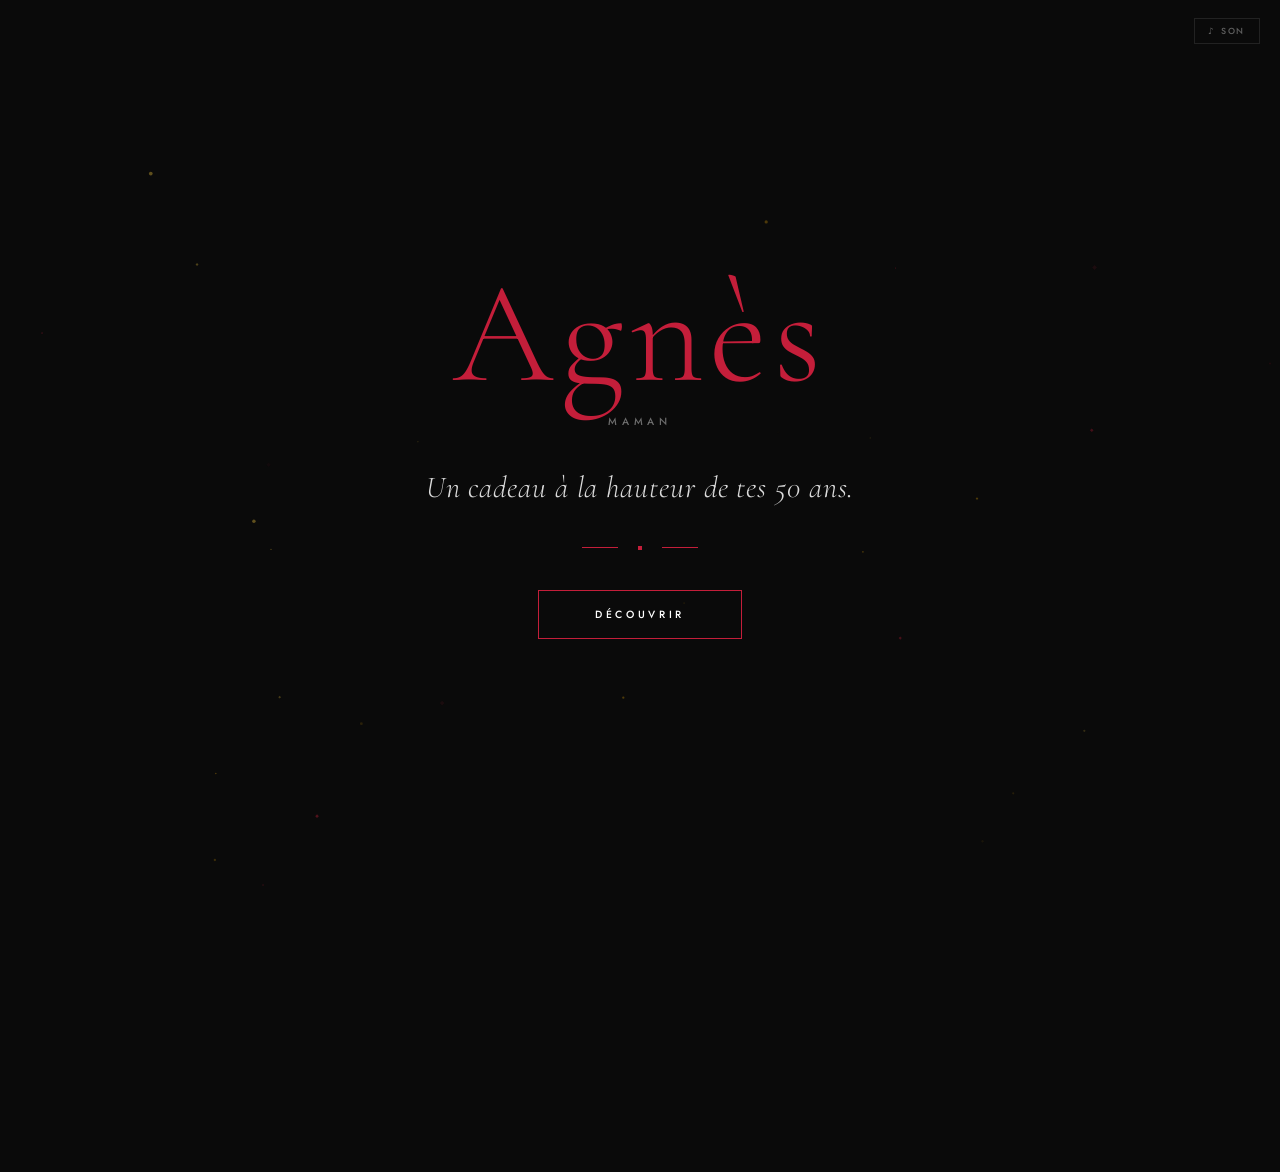
==== commit 0538124d: "fix: scroll bloqué pendant splash/rideau, libéré après révélation" ====
--- a/index.html
+++ b/index.html
@@ -8,6 +8,10 @@
     <link rel="preconnect" href="https://fonts.gstatic.com" crossorigin>
     <link rel="stylesheet" href="style.css">
     <style>
+
+        /* Bloque le scroll tant que le splash/rideau est actif */
+        html, body { overflow: hidden; height: 100%; }
+        body.revealed { overflow: auto; height: auto; }
 
         /* ================================================================
            SPLASH
@@ -367,6 +371,7 @@
     cRight.classList.add('open');
     revealHdr.classList.add('show');
     cards.forEach(card => card.classList.add('show'));
+    document.body.classList.add('revealed');
 }
 
 /* ---- Images ---- */
@@ -405,6 +410,9 @@
     cards.forEach((card, i) => {
         setTimeout(() => card.classList.add('show'), 1900 + i * 280);
     });
+
+    // Déverrouille le scroll une fois toutes les cartes visibles
+    setTimeout(() => document.body.classList.add('revealed'), 1900 + 2 * 280 + 600);
 });
 
 /* ================================================================
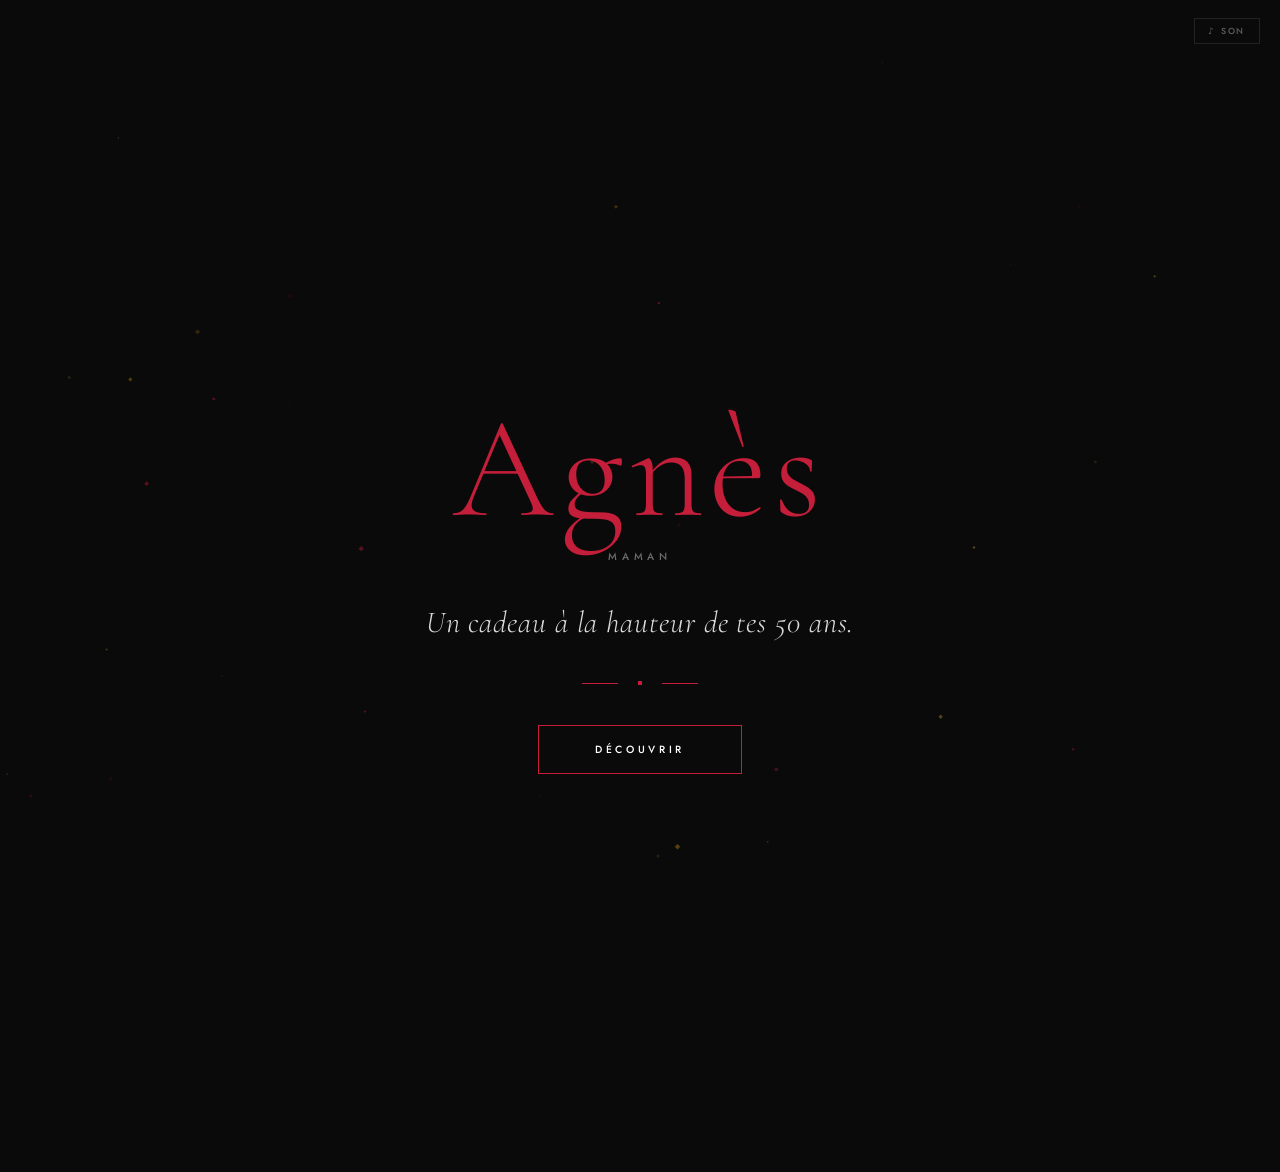
==== commit 47bf2b56: "fix: scroll verrouillé pendant intro uniquement, cartes scrollables après" ====
--- a/index.html
+++ b/index.html
@@ -9,9 +9,9 @@
     <link rel="stylesheet" href="style.css">
     <style>
 
-        /* Bloque le scroll tant que le splash/rideau est actif */
-        html, body { overflow: hidden; height: 100%; }
-        body.revealed { overflow: auto; height: auto; }
+        /* Bloque le scroll pendant splash/rideau uniquement */
+        html.locked,
+        html.locked body { overflow: hidden; }
 
         /* ================================================================
            SPLASH
@@ -363,6 +363,11 @@
 const revealHdr = document.getElementById('reveal-header');
 const cards     = document.querySelectorAll('.gift-card');
 
+// Verrouille le scroll au démarrage (sauf si on revient d'une page détail)
+if (!skipIntro) {
+    document.documentElement.classList.add('locked');
+}
+
 if (skipIntro) {
     splash.style.display    = 'none';
     cLeft.style.transition  = 'none';
@@ -371,7 +376,6 @@
     cRight.classList.add('open');
     revealHdr.classList.add('show');
     cards.forEach(card => card.classList.add('show'));
-    document.body.classList.add('revealed');
 }
 
 /* ---- Images ---- */
@@ -412,7 +416,7 @@
     });
 
     // Déverrouille le scroll une fois toutes les cartes visibles
-    setTimeout(() => document.body.classList.add('revealed'), 1900 + 2 * 280 + 600);
+    setTimeout(() => document.documentElement.classList.remove('locked'), 1900 + 2 * 280 + 600);
 });
 
 /* ================================================================
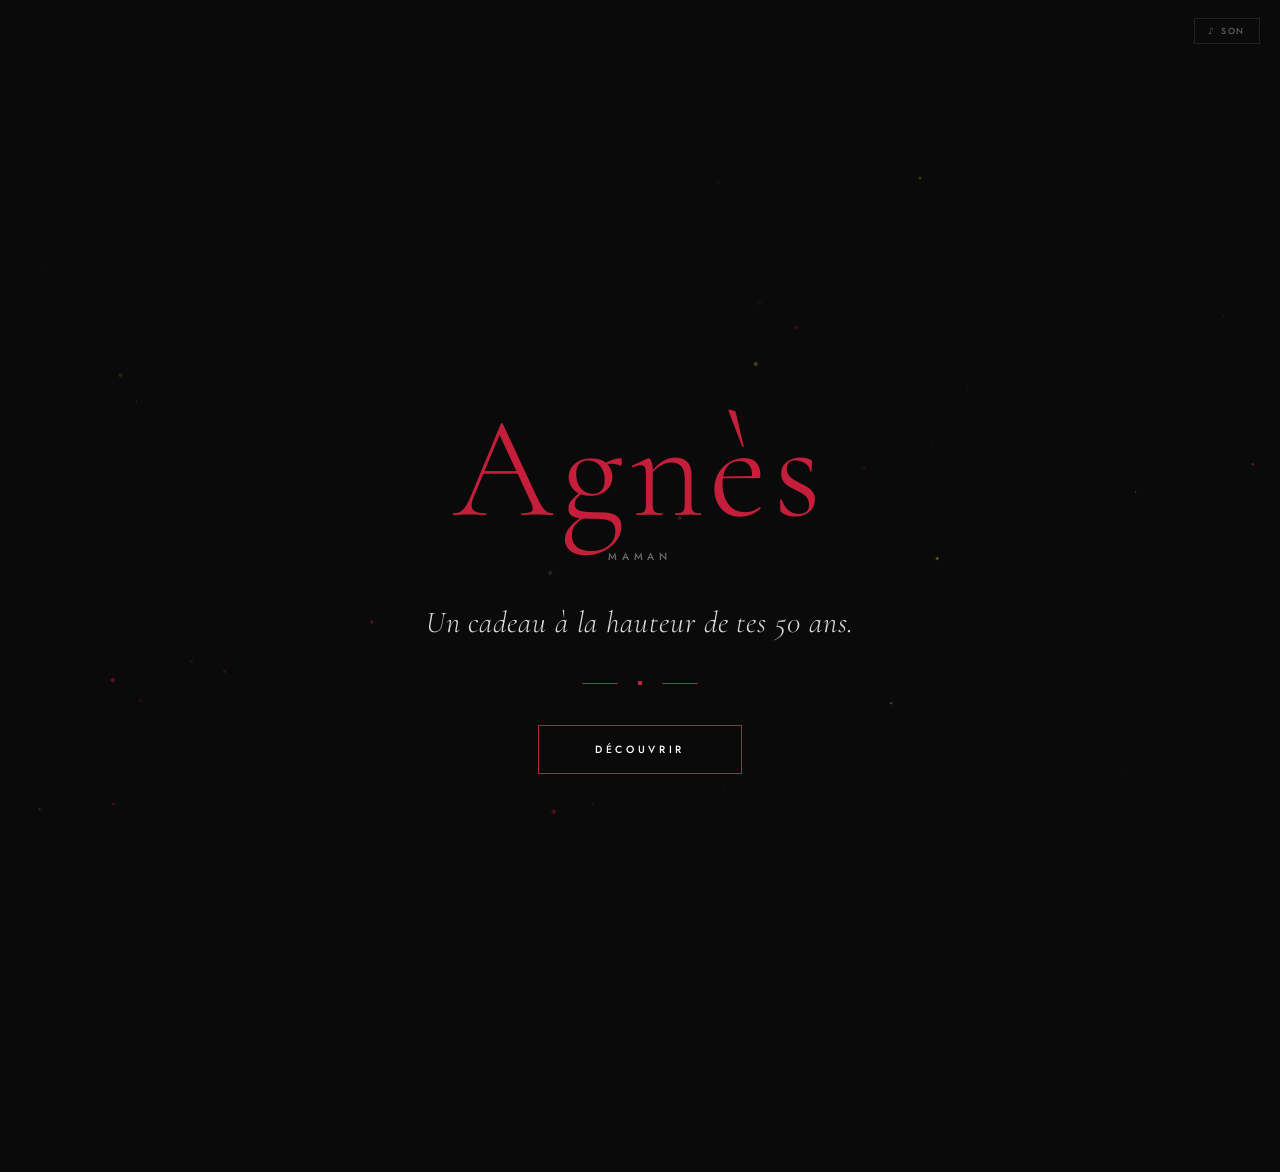
==== commit 4bc49cb6: "feat: architecture multi-pages propre — /cadeau/1|2|3, CSS par page" ====
--- a/index.html
+++ b/index.html
@@ -6,282 +6,12 @@
     <title>Un Cadeau d'Exception — 50 ans</title>
     <link rel="preconnect" href="https://fonts.googleapis.com">
     <link rel="preconnect" href="https://fonts.gstatic.com" crossorigin>
-    <link rel="stylesheet" href="style.css">
-    <style>
-
-        /* Bloque le scroll pendant splash/rideau uniquement */
-        html.locked,
-        html.locked body { overflow: hidden; }
-
-        /* ================================================================
-           SPLASH
-        ================================================================ */
-        #splash {
-            position: fixed;
-            inset: 0;
-            z-index: 100;
-            background: var(--c-black);
-            display: flex;
-            flex-direction: column;
-            align-items: center;
-            justify-content: center;
-            gap: 2.5rem;
-            padding: 2rem;
-            text-align: center;
-            transition: opacity .7s var(--ease-out), visibility .7s;
-        }
-
-        #splash.exit { opacity: 0; visibility: hidden; pointer-events: none; }
-
-        /* Canvas particules — derrière tout le contenu du splash */
-        #splash-bg {
-            position: absolute;
-            inset: 0;
-            pointer-events: none;
-            z-index: 0;
-        }
-
-        /* Contenu du splash au-dessus du canvas */
-        #splash > *:not(#splash-bg) { position: relative; z-index: 1; }
-
-        .splash-mono {
-            font-family: var(--f-title);
-            font-size: clamp(4rem, 14vw, 9rem);
-            font-weight: 300;
-            color: var(--c-red);
-            line-height: 1;
-            letter-spacing: .04em;
-            opacity: 0;
-            animation: aFadeScale 2s var(--ease-out) .3s forwards;
-        }
-
-        .splash-sub {
-            font-family: var(--f-body);
-            font-size: .65rem;
-            font-weight: 500;
-            letter-spacing: .45em;
-            text-transform: uppercase;
-            color: rgba(255, 255, 255, .4);
-            margin-top: .5rem;
-            opacity: 0;
-            animation: aFadeUp .9s var(--ease-out) 1.2s forwards;
-        }
-
-        .splash-tagline {
-            font-family: var(--f-title);
-            font-size: clamp(1.1rem, 3.5vw, 1.9rem);
-            font-weight: 300;
-            font-style: italic;
-            letter-spacing: .03em;
-            color: rgba(255, 255, 255, .85);
-            opacity: 0;
-            animation: aFadeUp .9s var(--ease-out) 1.9s forwards;
-        }
-
-        .splash-rule {
-            display: flex;
-            align-items: center;
-            gap: 1.25rem;
-            opacity: 0;
-            animation: aFadeUp .9s var(--ease-out) 2.1s forwards;
-        }
-
-        .splash-rule::before,
-        .splash-rule::after {
-            content: '';
-            display: block;
-            width: 36px;
-            height: 1px;
-            background: var(--c-red);
-        }
-
-        .splash-rule-dot { width: 4px; height: 4px; background: var(--c-red); }
-
-        #btn-discover {
-            font-family: var(--f-body);
-            font-size: .65rem;
-            font-weight: 500;
-            letter-spacing: .35em;
-            text-transform: uppercase;
-            color: var(--c-white);
-            border: 1px solid var(--c-red);
-            padding: 1rem 3.5rem;
-            transition: background .22s, color .22s, border-color .22s;
-            opacity: 0;
-            animation: aFadeUp .9s var(--ease-out) 2.5s forwards;
-        }
-
-        #btn-discover:hover { background: var(--c-white); color: var(--c-black); border-color: var(--c-white); }
-
-
-        /* ================================================================
-           RIDEAU
-        ================================================================ */
-        .curtain {
-            position: fixed;
-            top: 0; bottom: 0;
-            width: 50%;
-            z-index: 60;
-            background-color: var(--c-red);
-            background-image: repeating-linear-gradient(
-                91deg,
-                rgba(0,0,0,.13) 0, rgba(0,0,0,0) 2px,
-                rgba(0,0,0,0) 5px, rgba(0,0,0,.07) 7px
-            );
-            transition: transform 1.9s var(--ease-curtain);
-            will-change: transform;
-        }
-
-        #curtain-left  { left: 0; }
-        #curtain-right { right: 0; }
-
-        #curtain-left::after {
-            content: '';
-            position: absolute;
-            right: 0; top: 0; bottom: 0;
-            width: 70px;
-            background: linear-gradient(to right, transparent, rgba(0,0,0,.38));
-            pointer-events: none;
-        }
-
-        #curtain-right::before {
-            content: '';
-            position: absolute;
-            left: 0; top: 0; bottom: 0;
-            width: 70px;
-            background: linear-gradient(to left, transparent, rgba(0,0,0,.38));
-            pointer-events: none;
-        }
-
-        #curtain-left.open  { transform: translateX(-100%); }
-        #curtain-right.open { transform: translateX(100%); }
-
-
-        /* ================================================================
-           GRILLE DES CADEAUX
-        ================================================================ */
-        #main-content {
-            min-height: 100vh;
-            padding: 8rem 1.5rem 6rem;
-        }
-
-        .reveal-header {
-            text-align: center;
-            margin-bottom: 5rem;
-            opacity: 0;
-            transform: translateY(14px);
-            transition: opacity .8s var(--ease-out), transform .8s var(--ease-out);
-        }
-
-        .reveal-header.show { opacity: 1; transform: none; }
-
-        .reveal-header h1 {
-            font-family: var(--f-title);
-            font-size: clamp(2rem, 5vw, 3.8rem);
-            font-weight: 300;
-            letter-spacing: .04em;
-            line-height: 1.15;
-        }
-
-        .cards-grid {
-            display: grid;
-            grid-template-columns: 1fr;
-            gap: 1.5rem;
-            max-width: 1200px;
-            margin: 0 auto;
-        }
-
-        .gift-card {
-            background: var(--c-surface);
-            border: 1px solid var(--c-border);
-            overflow: hidden;
-            opacity: 0;
-            transform: translateY(28px);
-            transition:
-                opacity .65s var(--ease-out),
-                transform .65s var(--ease-out),
-                border-color .22s,
-                box-shadow .22s;
-            cursor: pointer;
-        }
-
-        .gift-card.show { opacity: 1; transform: none; }
-
-        @media (hover: hover) {
-            .gift-card:hover { border-color: var(--c-red); box-shadow: 0 14px 55px rgba(196,30,58,.13); }
-            .gift-card:hover .card-img img { transform: scale(1.04); }
-        }
-
-        .card-img {
-            aspect-ratio: 16 / 9;
-            overflow: hidden;
-            background: #1c1c1c;
-            position: relative;
-        }
-
-        .card-img img {
-            display: block; width: 100%; height: 100%;
-            object-fit: cover;
-            transition: transform .7s var(--ease-out);
-        }
-
-        .card-img-placeholder {
-            position: absolute; inset: 0;
-            display: flex; align-items: center; justify-content: center;
-        }
-
-        .card-img-placeholder span {
-            font-family: var(--f-title);
-            font-size: .6rem; letter-spacing: .38em;
-            text-transform: uppercase; color: rgba(255,255,255,.15);
-        }
-
-        .card-body { padding: 2rem 2rem 2.5rem; }
-
-        .card-num {
-            display: block;
-            font-size: .53rem; font-weight: 500;
-            letter-spacing: .55em; text-transform: uppercase;
-            color: var(--c-red); margin-bottom: .75rem;
-        }
-
-        .card-title {
-            font-family: var(--f-title);
-            font-size: clamp(1.65rem, 3vw, 2.15rem);
-            font-weight: 400; text-transform: uppercase;
-            letter-spacing: .07em; line-height: 1.1; margin-bottom: .75rem;
-        }
-
-        .card-desc {
-            font-size: .82rem; font-weight: 300;
-            color: rgba(255,255,255,.52);
-            line-height: 1.8; margin-bottom: 1.75rem;
-        }
-
-
-        /* ================================================================
-           RESPONSIVE
-        ================================================================ */
-        @media (min-width: 768px) {
-            #main-content { padding: 8rem 3rem 6rem; }
-            .cards-grid { grid-template-columns: 1fr 1fr; gap: 2rem; }
-            .gift-card:nth-child(3) {
-                grid-column: 1 / -1;
-                max-width: 540px; justify-self: center; width: 100%;
-            }
-        }
-
-        @media (min-width: 1280px) {
-            #main-content { padding: 9rem 5rem 7rem; }
-            .cards-grid { grid-template-columns: repeat(3, 1fr); gap: 2.5rem; }
-            .gift-card:nth-child(3) { grid-column: auto; max-width: none; justify-self: auto; }
-            .card-img { aspect-ratio: 4 / 5; }
-        }
-
-    </style>
+    <link rel="stylesheet" href="/style.css">
+    <link rel="stylesheet" href="/home.css">
 </head>
 <body>
 
+<!-- SPLASH -->
 <section id="splash">
     <canvas id="splash-bg" aria-hidden="true"></canvas>
     <div>
@@ -293,9 +23,11 @@
     <button id="btn-discover" type="button">Découvrir</button>
 </section>
 
+<!-- RIDEAU -->
 <div id="curtain-left"  class="curtain" aria-hidden="true"></div>
 <div id="curtain-right" class="curtain" aria-hidden="true"></div>
 
+<!-- CADEAUX -->
 <main id="main-content">
     <header class="reveal-header" id="reveal-header">
         <span class="eyebrow">Ton anniversaire</span>
@@ -304,19 +36,19 @@
 
     <div class="cards-grid">
 
-        <article class="gift-card" data-id="1" data-gift="Paris &amp; Le Roi Lion">
+        <article class="gift-card" data-href="/cadeau/1">
             <div class="card-img" id="img-wrap-1">
                 <div class="card-img-placeholder" aria-hidden="true"><span>gift-1.jpg</span></div>
             </div>
             <div class="card-body">
                 <span class="card-num">— I —</span>
                 <h2 class="card-title">Paris &amp; Le Roi Lion</h2>
-                <p class="card-desc">Un week-end à Paris avec hôtel haut de gamme et places pour le spectacle Le Roi Lion.</p>
+                <p class="card-desc">Un week-end à Paris avec hôtel et places pour le spectacle Le Roi Lion.</p>
                 <button class="btn-outline" type="button">Détails</button>
             </div>
         </article>
 
-        <article class="gift-card" data-id="2" data-gift="Escapade à Deauville">
+        <article class="gift-card" data-href="/cadeau/2">
             <div class="card-img" id="img-wrap-2">
                 <div class="card-img-placeholder" aria-hidden="true"><span>gift-2.jpg</span></div>
             </div>
@@ -328,7 +60,7 @@
             </div>
         </article>
 
-        <article class="gift-card" data-id="3" data-gift="Le Sac de tes Rêves">
+        <article class="gift-card" data-href="/cadeau/3">
             <div class="card-img" id="img-wrap-3">
                 <div class="card-img-placeholder" aria-hidden="true"><span>gift-3.jpg</span></div>
             </div>
@@ -345,17 +77,15 @@
 
 <button id="sound-btn" type="button">♪ Son</button>
 
-<script src="gifts-data.js"></script>
+<script src="/gifts-data.js"></script>
 <script>
 'use strict';
 
-/* ---- Navigation avec fondu ---- */
 function navigateTo(url) {
     document.body.classList.add('exit');
     setTimeout(() => { window.location.href = url; }, 280);
 }
 
-/* ---- Mode skip (retour depuis une page détail) ---- */
 const skipIntro = new URLSearchParams(location.search).has('skip');
 const splash    = document.getElementById('splash');
 const cLeft     = document.getElementById('curtain-left');
@@ -363,7 +93,6 @@
 const revealHdr = document.getElementById('reveal-header');
 const cards     = document.querySelectorAll('.gift-card');
 
-// Verrouille le scroll au démarrage (sauf si on revient d'une page détail)
 if (!skipIntro) {
     document.documentElement.classList.add('locked');
 }
@@ -378,30 +107,28 @@
     cards.forEach(card => card.classList.add('show'));
 }
 
-/* ---- Images ---- */
+/* Images */
 [1, 2, 3].forEach(n => {
     const wrap = document.getElementById(`img-wrap-${n}`);
     const img  = new Image();
     img.alt    = GIFTS[n].name;
     img.onload = () => { wrap.innerHTML = ''; wrap.appendChild(img); };
-    img.src    = GIFTS[n].img;
-});
-
-/* ---- Son ---- */
+    img.src    = `/${GIFTS[n].img}`;
+});
+
+/* Son */
 const soundBtn   = document.getElementById('sound-btn');
 let soundEnabled = true;
 let audio        = null;
-try { audio = new Audio('fanfare.mp3'); audio.preload = 'auto'; } catch(e) {}
+try { audio = new Audio('/fanfare.mp3'); audio.preload = 'auto'; } catch(e) {}
 
 soundBtn.addEventListener('click', () => {
     soundEnabled = !soundEnabled;
     soundBtn.textContent = soundEnabled ? '♪ Son' : '♪ Muet';
 });
 
-/* ---- Splash → révélation ---- */
-const btnDiscover = document.getElementById('btn-discover');
-
-btnDiscover.addEventListener('click', () => {
+/* Splash → révélation */
+document.getElementById('btn-discover').addEventListener('click', () => {
     splash.classList.add('exit');
 
     setTimeout(() => {
@@ -414,115 +141,78 @@
     cards.forEach((card, i) => {
         setTimeout(() => card.classList.add('show'), 1900 + i * 280);
     });
-
-    // Déverrouille le scroll une fois toutes les cartes visibles
     setTimeout(() => document.documentElement.classList.remove('locked'), 1900 + 2 * 280 + 600);
 });
 
-/* ================================================================
-   PARTICULES AMBIANTES — SPLASH
-================================================================ */
+/* Navigation vers les cadeaux */
+cards.forEach(card => {
+    const go = () => navigateTo(card.dataset.href);
+    card.querySelector('.btn-outline').addEventListener('click', e => { e.stopPropagation(); go(); });
+    card.addEventListener('click', go);
+});
+
+/* Particules ambiantes splash */
 (function () {
-    if (skipIntro) return; // inutile si on bypass le splash
-
-    const cv  = document.getElementById('splash-bg');
-    const cx  = cv.getContext('2d');
-    const COLORS = ['#C41E3A', '#C41E3A', '#B8860B', '#D4AF37'];
-    let pts   = [];
-    let alive = true;
-
-    function resize() {
-        cv.width  = window.innerWidth;
-        cv.height = window.innerHeight;
-    }
+    if (skipIntro) return;
+    const cv    = document.getElementById('splash-bg');
+    const cx    = cv.getContext('2d');
+    const COLORS = ['#C41E3A','#C41E3A','#B8860B','#D4AF37'];
+    let pts = [], alive = true;
+
+    function resize() { cv.width = window.innerWidth; cv.height = window.innerHeight; }
     window.addEventListener('resize', resize, { passive: true });
     resize();
 
     function spawn() {
         return {
-            x:       Math.random() * cv.width,
-            y:       cv.height * (.3 + Math.random() * .7),
-            vx:      (Math.random() - .5) * .35,
-            vy:      -(Math.random() * .55 + .18),
-            size:    Math.random() * 3 + 1,           // 1–4 px
+            x: Math.random() * cv.width,
+            y: cv.height * (.3 + Math.random() * .7),
+            vx: (Math.random() - .5) * .35,
+            vy: -(Math.random() * .55 + .18),
+            size: Math.random() * 3 + 1,
             diamond: Math.random() > .45,
-            color:   COLORS[Math.floor(Math.random() * COLORS.length)],
-            alpha:   0,
-            maxA:    Math.random() * .38 + .08,       // 0.08–0.46 max
-            phase:   Math.random() * Math.PI * 2,
-            freq:    Math.random() * .018 + .008
+            color: COLORS[Math.floor(Math.random() * COLORS.length)],
+            alpha: 0, maxA: Math.random() * .38 + .08,
+            phase: Math.random() * Math.PI * 2,
+            freq: Math.random() * .018 + .008
         };
     }
 
-    // Pré-peupler avec des particules déjà en vol
     for (let i = 0; i < 30; i++) {
         const p = spawn();
-        p.y     = Math.random() * cv.height;
+        p.y = Math.random() * cv.height;
         p.alpha = Math.random() * p.maxA;
         pts.push(p);
     }
 
     function tick() {
         if (!alive) { cx.clearRect(0, 0, cv.width, cv.height); return; }
-
         cx.clearRect(0, 0, cv.width, cv.height);
-
-        // Spawn aléatoire
         if (pts.length < 55 && Math.random() < .07) pts.push(spawn());
-
         pts.forEach(p => {
             p.phase += p.freq;
-            p.x     += p.vx + Math.sin(p.phase) * .25;
-            p.y     += p.vy;
-
-            // Fade-in
+            p.x += p.vx + Math.sin(p.phase) * .25;
+            p.y += p.vy;
             if (p.alpha < p.maxA) p.alpha = Math.min(p.alpha + .006, p.maxA);
-            // Fade-out en approchant du haut
             if (p.y < cv.height * .18) p.alpha = Math.max(0, p.alpha - .01);
-
             if (p.alpha <= 0) return;
-
             cx.save();
             cx.globalAlpha = p.alpha;
             cx.fillStyle   = p.color;
             cx.translate(p.x, p.y);
-
-            if (p.diamond) {
-                cx.rotate(Math.PI / 4);
-                cx.fillRect(-p.size / 2, -p.size / 2, p.size, p.size);
-            } else {
-                cx.beginPath();
-                cx.arc(0, 0, p.size / 2, 0, Math.PI * 2);
-                cx.fill();
-            }
-
+            if (p.diamond) { cx.rotate(Math.PI / 4); cx.fillRect(-p.size/2, -p.size/2, p.size, p.size); }
+            else { cx.beginPath(); cx.arc(0, 0, p.size/2, 0, Math.PI*2); cx.fill(); }
             cx.restore();
         });
-
         pts = pts.filter(p => p.alpha > 0 && p.y > -10);
-
         requestAnimationFrame(tick);
     }
-
     tick();
 
-    // Arrêt propre quand le splash sort
     document.getElementById('btn-discover').addEventListener('click', () => {
         setTimeout(() => { alive = false; }, 800);
     }, { once: true });
 }());
-
-
-/* ---- Clic sur une carte → page détail ---- */
-cards.forEach(card => {
-    card.querySelector('.btn-outline').addEventListener('click', (e) => {
-        e.stopPropagation();
-        navigateTo(`cadeau.html?id=${card.dataset.id}`);
-    });
-    card.addEventListener('click', () => {
-        navigateTo(`cadeau.html?id=${card.dataset.id}`);
-    });
-});
 </script>
 </body>
 </html>
--- a/home.css
+++ b/home.css
@@ -0,0 +1,264 @@
+/* ================================================================
+   HOME — SPLASH
+================================================================ */
+
+html.locked,
+html.locked body { overflow: hidden; }
+
+#splash {
+    position: fixed;
+    inset: 0;
+    z-index: 100;
+    background: var(--c-black);
+    display: flex;
+    flex-direction: column;
+    align-items: center;
+    justify-content: center;
+    gap: 2.5rem;
+    padding: 2rem;
+    text-align: center;
+    transition: opacity .7s var(--ease-out), visibility .7s;
+}
+
+#splash.exit { opacity: 0; visibility: hidden; pointer-events: none; }
+
+#splash-bg {
+    position: absolute;
+    inset: 0;
+    pointer-events: none;
+    z-index: 0;
+}
+
+#splash > *:not(#splash-bg) { position: relative; z-index: 1; }
+
+.splash-mono {
+    font-family: var(--f-title);
+    font-size: clamp(4rem, 14vw, 9rem);
+    font-weight: 300;
+    color: var(--c-red);
+    line-height: 1;
+    letter-spacing: .04em;
+    opacity: 0;
+    animation: aFadeScale 2s var(--ease-out) .3s forwards;
+}
+
+.splash-sub {
+    font-family: var(--f-body);
+    font-size: .65rem;
+    font-weight: 500;
+    letter-spacing: .45em;
+    text-transform: uppercase;
+    color: rgba(255, 255, 255, .4);
+    margin-top: .5rem;
+    opacity: 0;
+    animation: aFadeUp .9s var(--ease-out) 1.2s forwards;
+}
+
+.splash-tagline {
+    font-family: var(--f-title);
+    font-size: clamp(1.1rem, 3.5vw, 1.9rem);
+    font-weight: 300;
+    font-style: italic;
+    letter-spacing: .03em;
+    color: rgba(255, 255, 255, .85);
+    opacity: 0;
+    animation: aFadeUp .9s var(--ease-out) 1.9s forwards;
+}
+
+.splash-rule {
+    display: flex;
+    align-items: center;
+    gap: 1.25rem;
+    opacity: 0;
+    animation: aFadeUp .9s var(--ease-out) 2.1s forwards;
+}
+
+.splash-rule::before,
+.splash-rule::after {
+    content: '';
+    display: block;
+    width: 36px;
+    height: 1px;
+    background: var(--c-red);
+}
+
+.splash-rule-dot { width: 4px; height: 4px; background: var(--c-red); }
+
+#btn-discover {
+    font-family: var(--f-body);
+    font-size: .65rem;
+    font-weight: 500;
+    letter-spacing: .35em;
+    text-transform: uppercase;
+    color: var(--c-white);
+    border: 1px solid var(--c-red);
+    padding: 1rem 3.5rem;
+    transition: background .22s, color .22s, border-color .22s;
+    opacity: 0;
+    animation: aFadeUp .9s var(--ease-out) 2.5s forwards;
+}
+
+#btn-discover:hover { background: var(--c-white); color: var(--c-black); border-color: var(--c-white); }
+
+
+/* ================================================================
+   HOME — RIDEAU
+================================================================ */
+
+.curtain {
+    position: fixed;
+    top: 0; bottom: 0;
+    width: 50%;
+    z-index: 60;
+    background-color: var(--c-red);
+    background-image: repeating-linear-gradient(
+        91deg,
+        rgba(0,0,0,.13) 0, rgba(0,0,0,0) 2px,
+        rgba(0,0,0,0) 5px, rgba(0,0,0,.07) 7px
+    );
+    transition: transform 1.9s var(--ease-curtain);
+    will-change: transform;
+}
+
+#curtain-left  { left: 0; }
+#curtain-right { right: 0; }
+
+#curtain-left::after {
+    content: '';
+    position: absolute;
+    right: 0; top: 0; bottom: 0;
+    width: 70px;
+    background: linear-gradient(to right, transparent, rgba(0,0,0,.38));
+    pointer-events: none;
+}
+
+#curtain-right::before {
+    content: '';
+    position: absolute;
+    left: 0; top: 0; bottom: 0;
+    width: 70px;
+    background: linear-gradient(to left, transparent, rgba(0,0,0,.38));
+    pointer-events: none;
+}
+
+#curtain-left.open  { transform: translateX(-100%); }
+#curtain-right.open { transform: translateX(100%); }
+
+
+/* ================================================================
+   HOME — GRILLE DES CADEAUX
+================================================================ */
+
+#main-content {
+    min-height: 100vh;
+    padding: 8rem 1.5rem 6rem;
+}
+
+.reveal-header {
+    text-align: center;
+    margin-bottom: 5rem;
+    opacity: 0;
+    transform: translateY(14px);
+    transition: opacity .8s var(--ease-out), transform .8s var(--ease-out);
+}
+
+.reveal-header.show { opacity: 1; transform: none; }
+
+.reveal-header h1 {
+    font-family: var(--f-title);
+    font-size: clamp(2rem, 5vw, 3.8rem);
+    font-weight: 300;
+    letter-spacing: .04em;
+    line-height: 1.15;
+}
+
+.cards-grid {
+    display: grid;
+    grid-template-columns: 1fr;
+    gap: 1.5rem;
+    max-width: 1200px;
+    margin: 0 auto;
+}
+
+.gift-card {
+    background: var(--c-surface);
+    border: 1px solid var(--c-border);
+    overflow: hidden;
+    opacity: 0;
+    transform: translateY(28px);
+    transition:
+        opacity .65s var(--ease-out),
+        transform .65s var(--ease-out),
+        border-color .22s,
+        box-shadow .22s;
+    cursor: pointer;
+}
+
+.gift-card.show { opacity: 1; transform: none; }
+
+@media (hover: hover) {
+    .gift-card:hover { border-color: var(--c-red); box-shadow: 0 14px 55px rgba(196,30,58,.13); }
+    .gift-card:hover .card-img img { transform: scale(1.04); }
+}
+
+.card-img {
+    aspect-ratio: 16 / 9;
+    overflow: hidden;
+    background: #1c1c1c;
+    position: relative;
+}
+
+.card-img img {
+    display: block; width: 100%; height: 100%;
+    object-fit: cover;
+    transition: transform .7s var(--ease-out);
+}
+
+.card-img-placeholder {
+    position: absolute; inset: 0;
+    display: flex; align-items: center; justify-content: center;
+}
+
+.card-img-placeholder span {
+    font-family: var(--f-title);
+    font-size: .6rem; letter-spacing: .38em;
+    text-transform: uppercase; color: rgba(255,255,255,.15);
+}
+
+.card-body { padding: 2rem 2rem 2.5rem; }
+
+.card-num {
+    display: block;
+    font-size: .53rem; font-weight: 500;
+    letter-spacing: .55em; text-transform: uppercase;
+    color: var(--c-red); margin-bottom: .75rem;
+}
+
+.card-title {
+    font-family: var(--f-title);
+    font-size: clamp(1.65rem, 3vw, 2.15rem);
+    font-weight: 400; text-transform: uppercase;
+    letter-spacing: .07em; line-height: 1.1; margin-bottom: .75rem;
+}
+
+.card-desc {
+    font-size: .82rem; font-weight: 300;
+    color: rgba(255,255,255,.52);
+    line-height: 1.8; margin-bottom: 1.75rem;
+}
+
+@media (min-width: 768px) {
+    #main-content { padding: 8rem 3rem 6rem; }
+    .cards-grid { grid-template-columns: 1fr 1fr; gap: 2rem; }
+    .gift-card:nth-child(3) {
+        grid-column: 1 / -1;
+        max-width: 540px; justify-self: center; width: 100%;
+    }
+}
+
+@media (min-width: 1280px) {
+    #main-content { padding: 9rem 5rem 7rem; }
+    .cards-grid { grid-template-columns: repeat(3, 1fr); gap: 2.5rem; }
+    .gift-card:nth-child(3) { grid-column: auto; max-width: none; justify-self: auto; }
+    .card-img { aspect-ratio: 4 / 5; }
+}
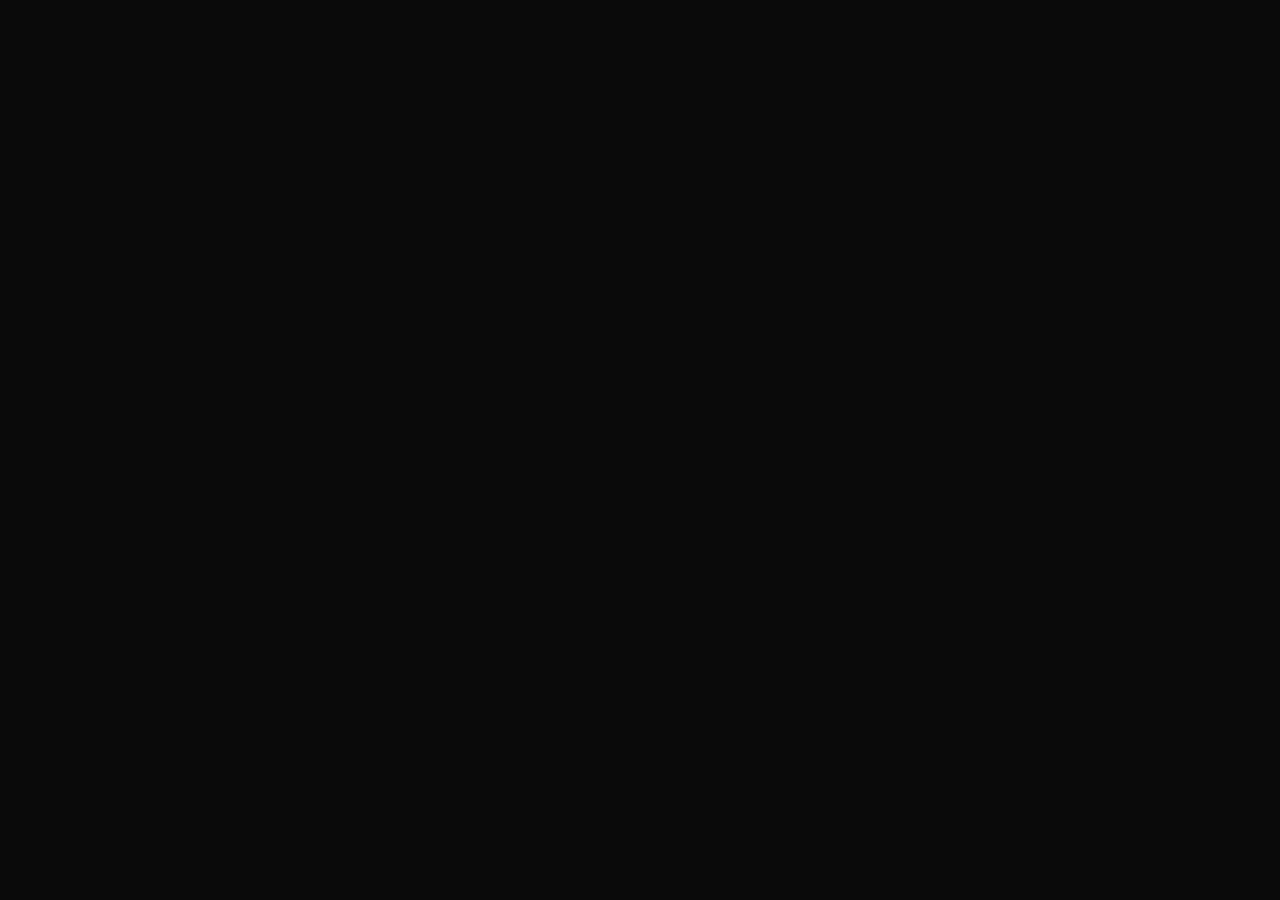
==== commit 4d04ee63: "feat: split home into two pages — splash (/) and gift selection (/cadeaux) Co-Authored-By: Claude So" ====
--- a/index.html
+++ b/index.html
@@ -11,7 +11,6 @@
 </head>
 <body>
 
-<!-- SPLASH -->
 <section id="splash">
     <canvas id="splash-bg" aria-hidden="true"></canvas>
     <div>
@@ -23,139 +22,24 @@
     <button id="btn-discover" type="button">Découvrir</button>
 </section>
 
-<!-- RIDEAU -->
-<div id="curtain-left"  class="curtain" aria-hidden="true"></div>
-<div id="curtain-right" class="curtain" aria-hidden="true"></div>
-
-<!-- CADEAUX -->
-<main id="main-content">
-    <header class="reveal-header" id="reveal-header">
-        <span class="eyebrow">Ton anniversaire</span>
-        <h1>Choisis ton cadeau</h1>
-    </header>
-
-    <div class="cards-grid">
-
-        <article class="gift-card" data-href="/cadeau/1">
-            <div class="card-img" id="img-wrap-1">
-                <div class="card-img-placeholder" aria-hidden="true"><span>gift-1.jpg</span></div>
-            </div>
-            <div class="card-body">
-                <span class="card-num">— I —</span>
-                <h2 class="card-title">Paris &amp; Le Roi Lion</h2>
-                <p class="card-desc">Un week-end à Paris avec hôtel et places pour le spectacle Le Roi Lion.</p>
-                <button class="btn-outline" type="button">Détails</button>
-            </div>
-        </article>
-
-        <article class="gift-card" data-href="/cadeau/2">
-            <div class="card-img" id="img-wrap-2">
-                <div class="card-img-placeholder" aria-hidden="true"><span>gift-2.jpg</span></div>
-            </div>
-            <div class="card-body">
-                <span class="card-num">— II —</span>
-                <h2 class="card-title">Escapade à Deauville</h2>
-                <p class="card-desc">Un week-end normand dans un hôtel d'exception, face à la mer.</p>
-                <button class="btn-outline" type="button">Détails</button>
-            </div>
-        </article>
-
-        <article class="gift-card" data-href="/cadeau/3">
-            <div class="card-img" id="img-wrap-3">
-                <div class="card-img-placeholder" aria-hidden="true"><span>gift-3.jpg</span></div>
-            </div>
-            <div class="card-body">
-                <span class="card-num">— III —</span>
-                <h2 class="card-title">Le Sac de tes Rêves</h2>
-                <p class="card-desc">Une cagnotte réunie avec amour pour t'offrir le sac tant désiré.</p>
-                <button class="btn-outline" type="button">Détails</button>
-            </div>
-        </article>
-
-    </div>
-</main>
-
-<button id="sound-btn" type="button">♪ Son</button>
-
-<script src="/gifts-data.js"></script>
 <script>
 'use strict';
+
+document.documentElement.classList.add('locked');
 
 function navigateTo(url) {
     document.body.classList.add('exit');
     setTimeout(() => { window.location.href = url; }, 280);
 }
 
-const skipIntro = new URLSearchParams(location.search).has('skip');
-const splash    = document.getElementById('splash');
-const cLeft     = document.getElementById('curtain-left');
-const cRight    = document.getElementById('curtain-right');
-const revealHdr = document.getElementById('reveal-header');
-const cards     = document.querySelectorAll('.gift-card');
-
-if (!skipIntro) {
-    document.documentElement.classList.add('locked');
-}
-
-if (skipIntro) {
-    splash.style.display    = 'none';
-    cLeft.style.transition  = 'none';
-    cRight.style.transition = 'none';
-    cLeft.classList.add('open');
-    cRight.classList.add('open');
-    revealHdr.classList.add('show');
-    cards.forEach(card => card.classList.add('show'));
-}
-
-/* Images */
-[1, 2, 3].forEach(n => {
-    const wrap = document.getElementById(`img-wrap-${n}`);
-    const img  = new Image();
-    img.alt    = GIFTS[n].name;
-    img.onload = () => { wrap.innerHTML = ''; wrap.appendChild(img); };
-    img.src    = `/${GIFTS[n].img}`;
+document.getElementById('btn-discover').addEventListener('click', () => {
+    navigateTo('/cadeaux');
 });
 
-/* Son */
-const soundBtn   = document.getElementById('sound-btn');
-let soundEnabled = true;
-let audio        = null;
-try { audio = new Audio('/fanfare.mp3'); audio.preload = 'auto'; } catch(e) {}
-
-soundBtn.addEventListener('click', () => {
-    soundEnabled = !soundEnabled;
-    soundBtn.textContent = soundEnabled ? '♪ Son' : '♪ Muet';
-});
-
-/* Splash → révélation */
-document.getElementById('btn-discover').addEventListener('click', () => {
-    splash.classList.add('exit');
-
-    setTimeout(() => {
-        if (soundEnabled && audio) { audio.currentTime = 0; audio.play().catch(() => {}); }
-        cLeft.classList.add('open');
-        cRight.classList.add('open');
-    }, 280);
-
-    setTimeout(() => revealHdr.classList.add('show'), 1600);
-    cards.forEach((card, i) => {
-        setTimeout(() => card.classList.add('show'), 1900 + i * 280);
-    });
-    setTimeout(() => document.documentElement.classList.remove('locked'), 1900 + 2 * 280 + 600);
-});
-
-/* Navigation vers les cadeaux */
-cards.forEach(card => {
-    const go = () => navigateTo(card.dataset.href);
-    card.querySelector('.btn-outline').addEventListener('click', e => { e.stopPropagation(); go(); });
-    card.addEventListener('click', go);
-});
-
-/* Particules ambiantes splash */
+/* Particules ambiantes */
 (function () {
-    if (skipIntro) return;
-    const cv    = document.getElementById('splash-bg');
-    const cx    = cv.getContext('2d');
+    const cv     = document.getElementById('splash-bg');
+    const cx     = cv.getContext('2d');
     const COLORS = ['#C41E3A','#C41E3A','#B8860B','#D4AF37'];
     let pts = [], alive = true;
 
@@ -210,7 +94,7 @@
     tick();
 
     document.getElementById('btn-discover').addEventListener('click', () => {
-        setTimeout(() => { alive = false; }, 800);
+        setTimeout(() => { alive = false; }, 500);
     }, { once: true });
 }());
 </script>
--- a/home.css
+++ b/home.css
@@ -8,15 +8,18 @@
 #splash {
     position: fixed;
     inset: 0;
+    height: 100vh;
+    height: 100svh;
     z-index: 100;
     background: var(--c-black);
     display: flex;
     flex-direction: column;
     align-items: center;
     justify-content: center;
-    gap: 2.5rem;
-    padding: 2rem;
+    gap: clamp(1.5rem, 4vh, 3rem);
+    padding: clamp(2rem, 6vw, 4rem);
     text-align: center;
+    overflow: hidden;
     transition: opacity .7s var(--ease-out), visibility .7s;
 }
 
@@ -33,7 +36,7 @@
 
 .splash-mono {
     font-family: var(--f-title);
-    font-size: clamp(4rem, 14vw, 9rem);
+    font-size: clamp(3rem, 12vw, 9rem);
     font-weight: 300;
     color: var(--c-red);
     line-height: 1;
@@ -49,7 +52,7 @@
     letter-spacing: .45em;
     text-transform: uppercase;
     color: rgba(255, 255, 255, .4);
-    margin-top: .5rem;
+    margin-top: .3rem;
     opacity: 0;
     animation: aFadeUp .9s var(--ease-out) 1.2s forwards;
 }
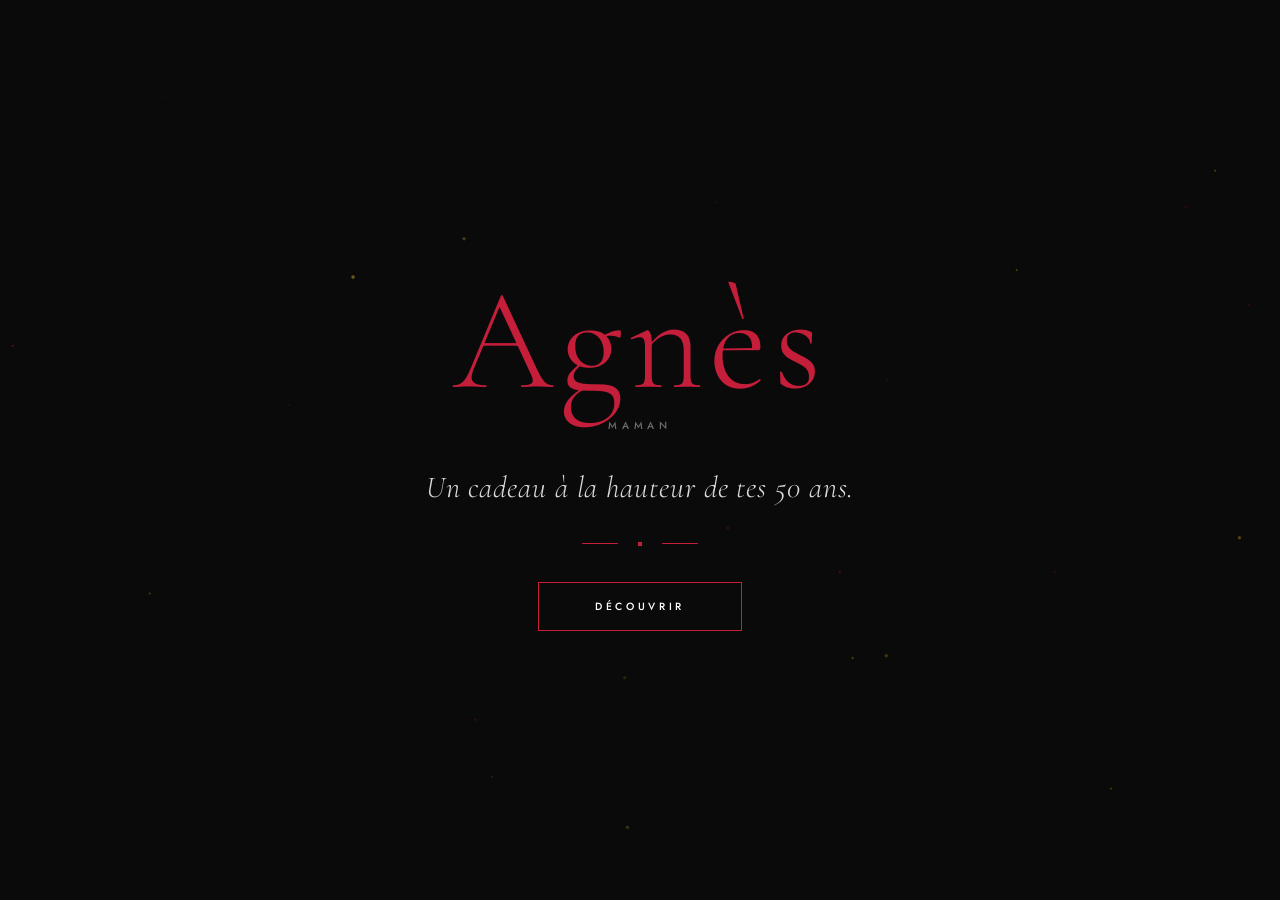
==== commit ce39baab: "fix: black screen on home — remove locked class, add bfcache guard, body min-height Co-Authored-By: " ====
--- a/index.html
+++ b/index.html
@@ -25,12 +25,15 @@
 <script>
 'use strict';
 
-document.documentElement.classList.add('locked');
-
 function navigateTo(url) {
     document.body.classList.add('exit');
     setTimeout(() => { window.location.href = url; }, 280);
 }
+
+/* Nettoyage bfcache : si on revient en arrière, retirer body.exit */
+window.addEventListener('pageshow', (e) => {
+    if (e.persisted) document.body.classList.remove('exit');
+});
 
 document.getElementById('btn-discover').addEventListener('click', () => {
     navigateTo('/cadeaux');
--- a/home.css
+++ b/home.css
@@ -1,6 +1,8 @@
 /* ================================================================
    HOME — SPLASH
 ================================================================ */
+
+body { min-height: 100vh; }
 
 html.locked,
 html.locked body { overflow: hidden; }
